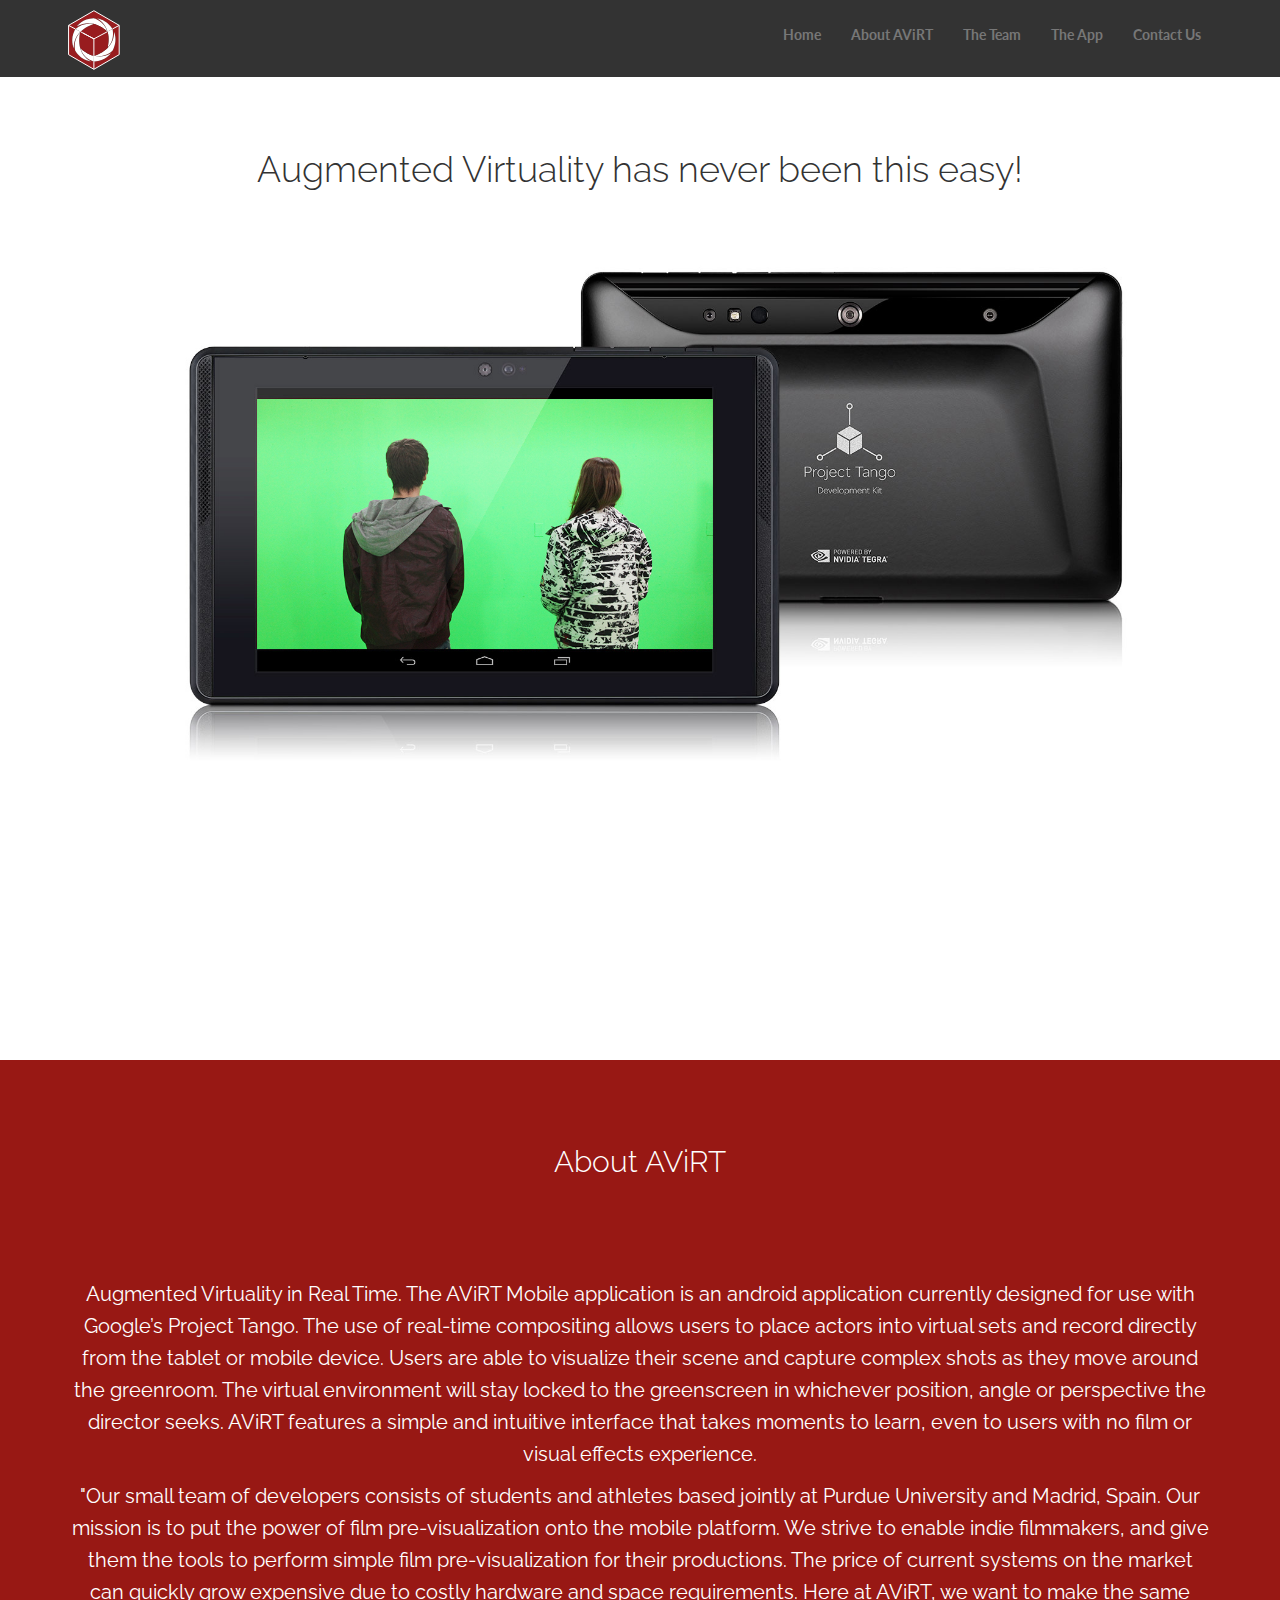
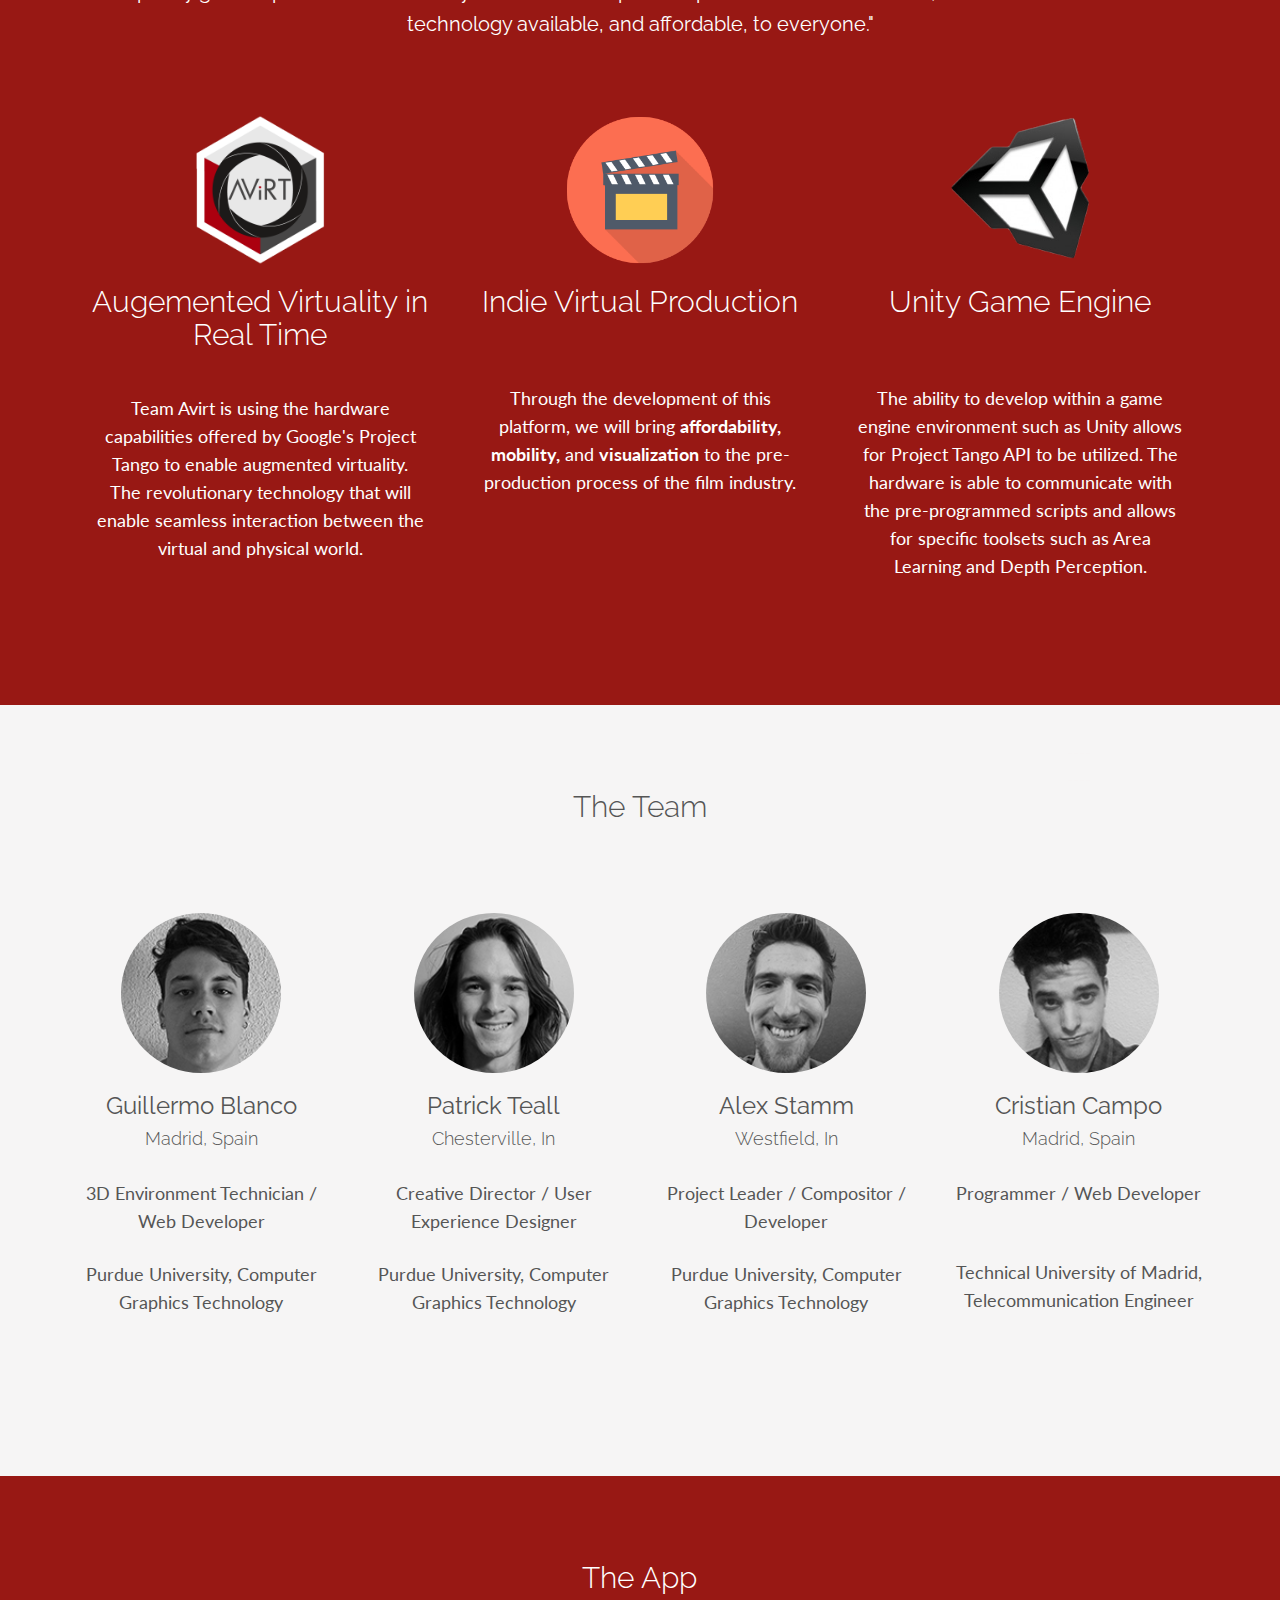
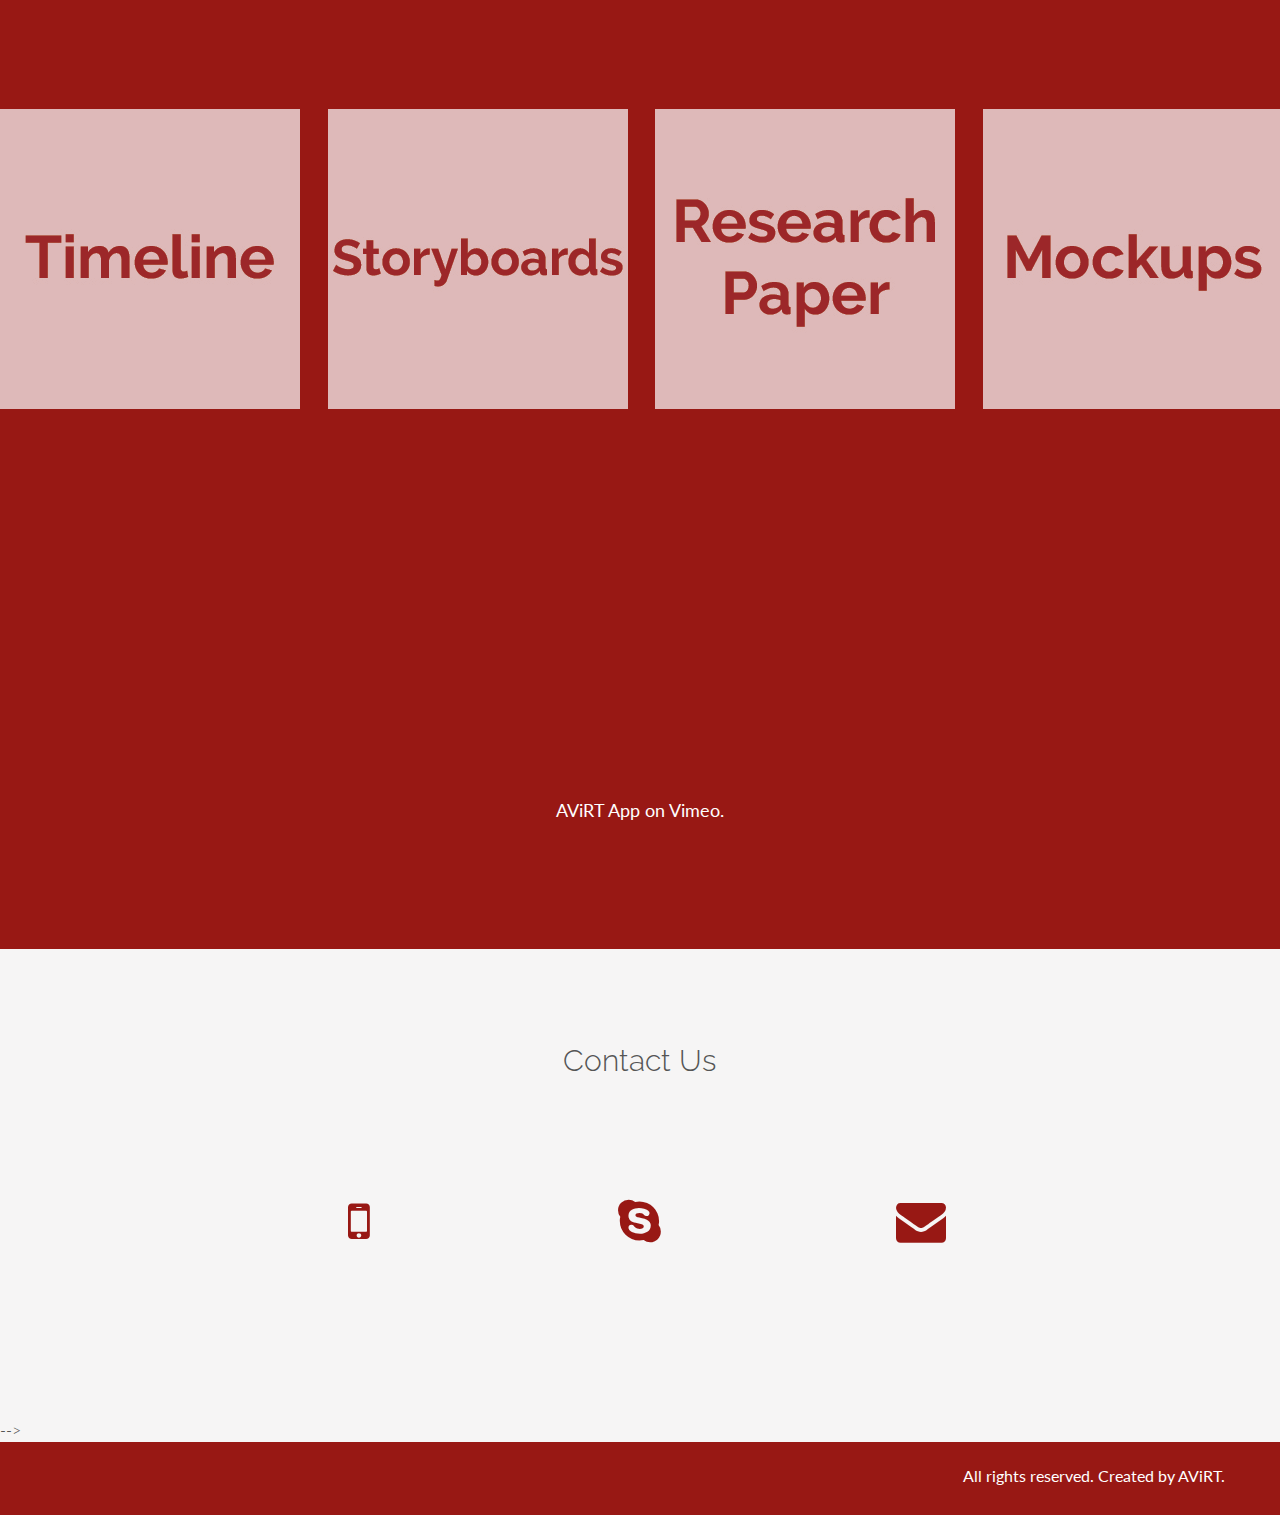
==== Final/index.html @ 9271ec93 "Cambios" ====
<!DOCTYPE html>
<html lang="en">
  <head>
    <meta charset="utf-8">
    <meta http-equiv="X-UA-Compatible" content="IE=edge">
    <meta name="viewport" content="width=device-width, initial-scale=1.0">
    <meta name="description" content="">
    <meta name="author" content="">

    <title>AViRT</title>

    <!-- Icon -->
	<link rel="icon" href="assets/img/favicon_avirt.png">

    <!-- Bootstrap core CSS -->
    <link href="assets/css/bootstrap.css" rel="stylesheet">

    <!-- Custom styles for this template -->
    <link href="assets/css/main.css" rel="stylesheet">
    <link href="assets/css/font-awesome.min.css" rel="stylesheet">

    <script src="https://code.jquery.com/jquery-1.10.2.min.js"></script>
    <script src="assets/js/chart.js"></script>
    


    <!-- HTML5 shim and Respond.js IE8 support of HTML5 elements and media queries -->
    <!--[if lt IE 9]>
      <script src="https://oss.maxcdn.com/libs/html5shiv/3.7.0/html5shiv.js"></script>
      <script src="https://oss.maxcdn.com/libs/respond.js/1.3.0/respond.min.js"></script>
    <![endif]-->
  </head>

  <body>

    <!-- FIXED NAVBAR -->
    <div class="navbar navbar-default navbar-fixed-top">
      <div class="navbar-container">

        <div class="navbar-header">
          <button type="button" class="navbar-toggle" data-toggle="collapse" data-target=".navbar-collapse">

            <span class="icon-bar"></span>
            <span class="icon-bar"></span>
            <span class="icon-bar"></span>

          </button>
          <img src="assets/img/avirt.svg" >
        </div>

        <div class="navbar-collapse collapse">
          <ul class="nav navbar-nav navbar-right">
      	  	<li class="myNav"><a href="#">Home</a></li>
          	<li class="myNav"><a href="#about-nav">About AViRT</a></li>
          	<li class="myNav"><a href="#team-nav">The Team</a></li>
          	<li class="myNav"><a href="#app-nav">The App</a></li>
            <li class="myNav"><a href="#social-nav">Contact Us</a></li>
          </ul>
        </div><!--/.nav-collapse -->
      </div>
    </div>

	<!--<div class="mycontainer">	
		<img class="mycontainer-img" src="assets/img/virtual1.jpg" />
	</div> -->

	<!-- /FOTO -->
	<div id="foto">	
	<div class="col-lg-12" align="center">
		<h1>Augmented Virtuality has never been this easy!</h1>
	</div>
		  <img src="assets/img/virtual1.jpg" />
		  <img class="top" src="assets/img/normal1.jpg" />
	</div>

	<!-- About AViRT -->
	<span class="anchor" id="about-nav"></span>
	<div id="about">

		<div class="col-lg-12" align="center">
			<h2 class="about-title">About AViRT</h2>
		</div>

		<div class="container">
			<div class="row">
				<!--	
			   <div class="col-lg-4" align="center">
		          <img src="assets/img/avirt1.png" alt="AViRT" width="80%" >
		        </div> -->

			  <div class="col-lg-12" align="center">
		    		
		    		<h4>Augmented Virtuality in Real Time. The AViRT Mobile application is an android application currently designed for use with Google’s Project Tango. The use of real-time compositing allows users to place actors into virtual sets and record directly from the tablet or mobile device. Users are able to visualize their scene and capture complex shots as they move around the greenroom. The virtual environment will stay locked to the greenscreen in whichever position, angle or perspective the director seeks. AViRT features a simple and intuitive interface that takes moments to learn, even to users with no film or visual effects experience.</h4>
		    		<h4>"Our small team of developers consists of students and athletes based jointly at Purdue University and Madrid, Spain. Our mission is to put the power of film pre-visualization onto the mobile platform. We strive to enable indie filmmakers, and give them the tools to perform simple film pre-visualization for their productions. The price of current systems on the market can quickly grow expensive due to costly hardware and space requirements. Here at AViRT, we want to make the same technology available, and affordable, to everyone."</h4>
		      </div>

			</div>

		</div>
		<div class="container">

		<div class="row" id="about">
        <div class="col-lg-4" align="center">
          <img class="img-circle" src="assets/img/avirt1.png" alt="AViRT Logo" width="150" height="150">
          <h2 class="about-h2"align="center">Augemented Virtuality in Real Time</h2></br>
          <p class="about-p" align="center">Team Avirt is using the hardware capabilities offered by Google's Project Tango to enable augmented virtuality. The revolutionary technology that will enable seamless interaction between the virtual and physical world.</p>
        </div>
	      <div class="col-lg-4" align="center">
          <img class="img-circle" src="assets/img/indiefilm.png" alt="Indie Film Production" width="150" height="150">
          <h2 class="about-h2" align="center">Indie Virtual Production</h2> </br></br>
          <p class="about-p" align="center">Through the development of this platform, we will bring <strong>affordability, mobility,</strong> and <strong>visualization</strong> to the pre-production process of the film industry.</p>
        </div>
	     <div class="col-lg-4" align="center">
          <img class="img-square" src="assets/img/unity.png" alt="Unity" width="150" height="150">
          <h2 class="about-h2" align="center">Unity Game Engine</h2> </br></br>
          <p class="about-p" align="center">The ability to develop within a game engine environment such as Unity allows for Project Tango API to be utilized. The hardware is able to communicate with the pre-programmed scripts and allows for specific toolsets such as Area Learning and Depth Perception.</p>
        </div>
      </div>
	</div>
</div>

	
	<!-- TEAM -->
	<span class="anchor" id="team-nav"></span>
	<div id="team">

		<div class="col-lg-8 col-lg-offset-2" align="center">
			<h2>The Team</h2>
		</div>

		<div class="container">
			<div class="row">

				<a id="guillermoBtn">
				   <div class="col-lg-3" align="center">
				   	
			          <img class="img-circle" src="assets/img/guillermoWeb.jpg" alt="Guillermo Blanco" width="160" height="160">
			          <h3>Guillermo Blanco</h3>
			          <h4>Madrid, Spain</h4>
			          <p>3D Environment Technician / Web Developer</p>
			          <p>Purdue University, Computer Graphics Technology</p>
			          
			        </div>
			        </a>
			      
			        <a id="patrickBtn">
				  <div class="col-lg-3" align="center">
				  	
			          <img class="img-circle" src="assets/img/patrickWeb.jpg" alt="Patrick Teall" width="160" height="160">
			          <h3>Patrick Teall</h3>
			          <h4>Chesterville, In</h4>
			          <p class="myHover">Creative Director / User Experience Designer</p>
			          <p>Purdue University, Computer Graphics Technology</p>
			      
			      </div>
			      </a>

				<a id="alexBtn">
				  <div class="col-lg-3" align="center">
				  	
			          <img class="img-circle" src="assets/img/alexWeb.jpg" alt="Alex Stamm" width="160" height="160">
			          <h3>Alex Stamm</h3>
			          <h4>Westfield, In</h4>
			          <p>Project Leader / Compositor / Developer</p>
			          <p>Purdue University, Computer Graphics Technology</p>
			      
			      </div>
			      </a>
					<a id="cristianBtn">
			      <div class="col-lg-3" align="center">
			      	
			          <img class="img-circle" src="assets/img/cristianWeb.jpg" alt="Cristian Campo" width="160" height="160">
			          <h3>Cristian Campo</h3>
			          <h4>Madrid, Spain</h4>
			          <p>Programmer / Web Developer</p></br>
			          <p>Technical University of Madrid, Telecommunication Engineer</p>
			      
			      </div>
			      </a>

			</div>
		</div>
	</div>


	<!-- The App -->
	<span class="anchor" id="app-nav"></span>
	<div id="app">

		<div class="col-lg-8 col-lg-offset-2" align="center">
			<h2>The App</h2>
		</div>	
		<div class="row centered mt grid">
			<div class="mt"></div>
			<div class="col-lg-3">
				<a href="/Users/CristianCampo/Desktop/AViRT/Final/assets/files/timelineFinal.pdf" target="_blank"><img src="assets/img/01.jpg" alt="Paper"></a>
			</div>
			<div class="col-lg-3">
				<a href="/Users/CristianCampo/Desktop/AViRT/Final/assets/files/storyboard.pdf" target="_blank"><img src="assets/img/02.jpg" alt="Timeline"></a>
			</div>
			<div class="col-lg-3">
				<a href="/Users/CristianCampo/Desktop/AViRT/Final/assets/files/paper.pdf" target="_blank"><img src="assets/img/03.jpg" alt="Mockups"></a>
			</div>
			<div class="col-lg-3">
				<a href="/Users/CristianCampo/Desktop/AViRT/Final/assets/files/mockups.pdf" target="_blank"><img src="assets/img/04.jpg" alt="Storyboard"></a>
			</div>
		</div>
		<div class="row mt centered">
			<iframe id="video" src="https://player.vimeo.com/video/155261755" width="500" height="281" frameborder="0" webkitallowfullscreen mozallowfullscreen allowfullscreen></iframe>
			<p>AViRT App on Vimeo.</p>
		</div>
	</div>

	<!-- Social -->
	<span class="anchor" id="social-nav"></span>
	<div id="social">
		<div class="col-lg-8 col-lg-offset-2" align="center">
			<h2>Contact Us</h2>
		</div>
		<div class="row centered">
			<div class="col-lg-8 col-lg-offset-2">
				<div class="col-md-4">
					<a href="#"><i class="fa fa-mobile"></i></a>
				</div>
				<div class="col-md-4">
					<a href="#"><i class="fa fa-skype"></i></a>
				</div>
				<div class="col-md-4">
					<a href="#"><i class="fa fa-envelope"></i></a>
				</div>
			</div>
		</div>
	</div>  -->

<!-- Modal -->
<div id="guillermoModal" class="modal fade">
    <div class="modal-dialog">
        <div class="modal-content">
            <div class="modal-header">
                <button type="button" class="close" data-dismiss="modal" aria-hidden="true">×</button>
				<h3>About Guillermo</h3>
            </div>
            <div class="modal-body">
                <div class="col-lg-4" align="center">
					<img class="img-circle" src="assets/img/guillermoWeb.jpg" alt="Guillermo Blanco" width="180" height="180">
				</div>
				<div class="col-lg-8" align="center">
					<p>"Guillermo has been interested in design since he was young, and it was not until college when he began to focus in graphics coding and 3D design. His hobbies include swimming, creating digital art, and learning different kinds of graphics software. Guillermo was able to study in the US at Purdue University thanks to a swimming scholarship, where he was able to meet Alex and Patrick. Recommending Cristian for his work ethic, Guillermo maintains the international communication for the team, and keeps members motivated and inspired.
					Guillermo assumes the role of 3D virtual set designer and environment specialist as he is always one to focus on the aesthetic beauty of the world."</p>
				</div>
            </div>
            <div class="modal-footer" align="center">
				<a href="mailto:gblancobene@gmail.com"> <button type="button" class="btn btn-theme btn-md">Email Guillermo!</button> </a>
            </div>
        </div>
    </div>
</div>

<div id="patrickModal" class="modal fade">
    <div class="modal-dialog">
        <div class="modal-content">
            <div class="modal-header">
                <button type="button" class="close" data-dismiss="modal" aria-hidden="true">×</button>
				<h3>About Patrick</h3>
            </div>
            <div class="modal-body">
                <div class="col-lg-4" align="center">
					<img class="img-circle" src="assets/img/patrickWeb.jpg" alt="Patrick Teall" width="180" height="180">
				</div>
				<div class="col-lg-8" align="center">
					<p>"Patrick’s background in web development lends itself to his passion for user interface design. He derives his experience from working in multiple web development positions at Purdue, recently becoming the first user experience designer at the Envision Center, Purdue’s virtual reality center. Patrick expresses interest in entrepreneurship and considers the user’s needs from every stage of the development process. His hobbies include longboarding, parkour, and adventure. Patrick is a free spirit and inspires the other team members to dream big.
					Patrick is the usability and user interface design specialist due to his background in interface design, creative experience with electronic art, and his close connection with human emotion."</p>
				</div>
            </div>
            <div class="modal-footer" align="center">
				<a href="mailto:pteall@purdue.edu"><button type="button" class="btn btn-theme btn-md">Email Patrick!</button></a>
            </div>
        </div>
    </div>
</div>

<div id="alexModal" class="modal fade">
    <div class="modal-dialog">
        <div class="modal-content">
            <div class="modal-header">
                <button type="button" class="close" data-dismiss="modal" aria-hidden="true">×</button>
				<h3>About Alex</h3>
            </div>
            <div class="modal-body">
                <div class="col-lg-4" align="center">
					<img class="img-circle" src="assets/img/alexWeb.jpg" alt="Alex Stamm" width="180" height="180">
				</div>
				<div class="col-lg-8" align="center">
					<p>"Alex has a passion for making big ideas come to life. Growing up surrounded by technology, one of his earliest memories was building a computer alongside his father at age 3. As he grew older, Alex developed a liking towards video and film production, always trying to find the technological insight inside a creative artistic medium. He lives and breathes ideation, and finds success in seeing through the execution of large ideas with large teams. Alex currently works as the video production specialist at Purdue University’s virtual reality center on campus, The Envision Center. 
					Alex assumes the role of project manager, tool developer, and compositing specialist on this team of equally motivated, and determined developers. "</p>
				</div>
            </div>
            <div class="modal-footer" align="center">
				<a href="mailto:stephen.alex.stamm@gmail.com"><button type="button" class="btn btn-theme btn-md">Email Alex!</button></a>
            </div>
        </div>
    </div>
</div>

<div id="cristianModal" class="modal fade">
    <div class="modal-dialog">
        <div class="modal-content">
            <div class="modal-header">
                <button type="button" class="close" data-dismiss="modal" aria-hidden="true">×</button>
				<h3>About Cristian</h3>
            </div>
            <div class="modal-body">
                <div class="col-lg-4" align="center">
					<img class="img-circle" src="assets/img/cristianWeb.jpg" alt="Cristian Campo" width="180" height="180">
				</div>
				<div class="col-lg-8" align="center">
					<p>"Cristian has been a computer lover since he was 15, when he began to write his first lines of code. He has learned a variety of languages such as C and Java, which enabled him to make his own mobile apps during college. His other hobbies include video games and swimming, where he shares the swim team with Guillermo. Always eager to learn, he works with Guillermo developing apps and webpages to hone his back-end development skills. Cristian is analytical and brings large technical knowledge to the team.
					Cristian is the mobile optimization and Android development specialist and has contributed to creation of this web page with his knowledgement and creativity."</p>
				</div>
            </div>
            <div class="modal-footer" align="center">
				<a href="mailto:cristiancampovos@gmail.com"><button type="button" class="btn btn-theme btn-md">Email Cristian!</button></a>
            </div>
        </div>
    </div>
</div>
	<!--
	<section id="contact"></section>
	<div id="social">
		<div class="container">
			<div class="row centered">
				<div class="col-lg-8 col-lg-offset-2">
					<div class="col-md-4">
						<a href="#"><i class="fa fa-facebook"></i></a>
					</div>
					<div class="col-md-4">
						<a href="#"><i class="fa fa-twitter"></i></a>
					</div>
					<div class="col-md-4">
						<a href="#"><i class="fa fa-envelope"></i></a>
					</div>
				</div>
			</div>
		</div><!-- /container
	</div>  -->

<!-- FIN TEAM Prueba -->
	<div id="f">
		<div class="container">
			<div class="row">
				<p>All rights reserved. Created by AViRT.</p>
			</div>
		</div>
	</div>

    <!-- Bootstrap core JavaScript
    ================================================== -->
    <!-- Placed at the end of the document so the pages load faster -->
    <script src="assets/js/bootstrap.js"></script>
    <script>
		$(document).ready(function(){
		    $("#guillermoBtn").click(function(){
		        $("#guillermoModal").modal("toggle");
		    });
		    $("#patrickBtn").click(function(){
		        $("#patrickModal").modal("toggle");
		    });
		    $("#alexBtn").click(function(){
		        $("#alexModal").modal("toggle");
		    });
		    $("#cristianBtn").click(function(){
		        $("#cristianModal").modal("toggle");
		    });
		});
	</script>
  </body>
</html>
---- Final/assets/css/main.css ----
/*
 * Author: Carlos Alvarez
 * URL: http://alvarez.is
 *
 * Project Name: Bolt - Free Bootstrap 3 Theme
 * Version: 1.0
 * URL: http://blacktie.co
 */
 
/* FONTS */
@import url(http://fonts.googleapis.com/css?family=Lato:300,400,700,900);
@import url(http://fonts.googleapis.com/css?family=Raleway:400,300,700,900);

/* OVERALL ASPECT */

html{
	 width:100%;
	 height:100%;
}
body {
  	background-color: #f6f5f5;
    font-family: "Lato";
    font-weight: 300;
    font-size: 16px;
    color: #555;
    width:100%;
    height:100%;

    -webkit-font-smoothing: antialiased;
    -webkit-overflow-scrolling: touch;
    
    margin-top: 70px;
}

/* Titles */
h1, h2, h3, h4, h5, h6 {
    font-family: "Raleway";
    font-weight: 300;
    color: #333;
}


/* Paragraph & Typographic */
p {
    line-height: 28px;
    margin-bottom: 25px;
}


.centered {
    text-align: center;
}

.mt {
	margin-top: 40px;
}

/* Links */
a {
    color: #f6f5f5;
    word-wrap: break-word;

    -webkit-transition: color 0.1s ease-in, background 0.1s ease-in;
    -moz-transition: color 0.1s ease-in, background 0.1s ease-in;
    -ms-transition: color 0.1s ease-in, background 0.1s ease-in;
    -o-transition: color 0.1s ease-in, background 0.1s ease-in;
    transition: color 0.1s ease-in, background 0.1s ease-in;
}

a:hover,
a:focus {
    color: #ffffff;
    text-decoration: none;
    outline: 0;
}

a:before,
a:after {
    -webkit-transition: color 0.1s ease-in, background 0.1s ease-in;
    -moz-transition: color 0.1s ease-in, background 0.1s ease-in;
    -ms-transition: color 0.1s ease-in, background 0.1s ease-in;
    -o-transition: color 0.1s ease-in, background 0.1s ease-in;
    transition: color 0.1s ease-in, background 0.1s ease-in;
}

/* Bootstrap Modifications */
 hr {
    display: block;
    height: 1px;
    border: 0;
    border-top: 1px solid #ccc;
    margin: 1em 0;
    padding: 0;
}


.navbar {
	font-weight: 700;
	font-size: 14px;
	padding-top: 10px;
	padding-bottom: 7px;
	background-color: #333333;
	margin-bottom:0;
}

.navbar ul{
	color: white;
}

.navbar-default .navbar-nav > .active > a, .navbar-default .navbar-nav > .active > a:hover, .navbar-default .navbar-nav > .active > a:focus {
	color: #ffffff;
	background-color: #981914;
}

.navbar-default .navbar-nav > .myNav > a:hover {
	color:white;
	border-radius: 5px;
	background: rgba(252,8,0,0.6);
	-webkit-transition: background 0.2s ease-in;
    -moz-transition: background 0.2s ease-in;
    transition: background 0.2s ease-in;
}

.navbar-brand {
	font-size: 60px;
	padding-top: 0px;
	padding-bottom: 0px;
}

.btn-theme {
	color: #ffffff;
	background-color: #981814;
	border-color: transparent;
}

.btn {
	padding: 10px 30px;
	margin-bottom: 0;
	font-size: 18px;
	border: 5px solid transparent;
	border-radius: 5px;
}

.lead {
	letter-spacing: 1px;
}

.mycontainer{
	background-color: #000000;
	margin: 0;
	padding: 15px;
	width:100%;
}

.mycontainer-img{
	margin: 15px;
	max-width:100%;
	max-height:100%;
}

#foto h1{
	margin-bottom: 75px;
	margin-top: 50px;
}

#foto {
  background-color: #ffffff;
  margin: 0;
  padding: 15px;
  width:100%;
  min-height:110%;
  position:static;
  left:0;
  right:0;

  /*height: 800px;
  line-height: 293px;
  top: ;
  height:1189px; 
  width:2100px;*/
}

#foto img {
  /*max-width: 1400px;
  max-height: 585px;
  left:20px;*/
  position:absolute;
 /* vertical-align: middle;*/
  margin: 0;
  max-width:100%;
  -webkit-transition: opacity 1s ease-in-out;
  -moz-transition: opacity 1s ease-in-out;
  -o-transition: opacity 1s ease-in-out;
  transition: opacity 1s ease-in-out;
}

#foto img.top:hover {
  /*vertical-align: middle;*/
  margin: 0;
  max-width:100%;
  max-height:100%;
  opacity:0;
}

/* About AViRT */
#about {
	background-color: #981814;
	padding-top: 50px;
	padding-bottom: 50px;
	margin: 0;
	width:100%;
	position:relative;
}

#about .about-h2 {
	font-family: "Raleway";
    font-weight: 300;
    color: white;
    margin-bottom: 20px;
}

#about .about-p {
	color: white;
	font-weight: 400;
	font-size: 18px;
	margin-right: 10px;
	margin-left:10px;
}

#about .about-title {
	
	font-family: "Raleway";
    font-weight: 300;
    color: white;
    margin-bottom: 75px;
}
#about p{
	color: white;
	font-family: "Lato";
	font-weight: 400;
	font-size: 18px;
}

#about h4{
	color: white;
	font-weight: 400;
	font-size: 20px;
	line-height: 160%;

}

/* The Team */
#team {
	background-color: #f6f5f5;
	padding-top: 50px;
	padding-bottom: 125px;
	margin-bottom: 10px;
}

#team h2 {
	
	font-family: "Raleway";
    font-weight: 300;
    color: #555;
    margin-bottom: 75px
    ;
}

#team h3 {
	font-family: "Raleway";
    font-weight: 400;
    color: #555;
}

#team h4 {
	color: #555;
	font-weight: 300;
	margin-bottom: 30px;
}

#team p {
	color: #555;
	font-weight: 400;
	font-size: 18px;
}

#team a {
	padding-right: 3px;
	padding-left: 3px;
	padding-top: 3px;
	padding-bottom: 3px;
	background-color: #333333;
	border-radius: 5px;
	color: white;
	font-weight: 300;
	font-size: 18px;
}

#team .col-lg-3:hover{
  position: relative;
  min-height: 1px;
  padding-right: 15px;
  padding-top:15px;
  padding-left: 15px;
  border-radius: 5px;
  background: rgba(252,8,0,0.7);
	-webkit-transition: background 0.4s ease-in;
    -moz-transition: background 0.4s ease-in;
    transition: background 0.4s ease-in;
}

#team a{
	background-color: #f6f5f5;
}

/* App */
#app {
	background-color: #981814;
	padding-top: 50px;
	padding-bottom: 100px;
	margin-bottom: 10px;
}


#app h2 {
	
	font-family: "Raleway";
    font-weight: 300;
    color: white;
    margin-bottom: 100px;

}

#app p {
	color: white;
	font-weight: 400;
	font-size: 18px;
}

/* Social Links */
#social {

	padding-top: 50px;
	padding-bottom: 100px;
	margin-bottom: 10px;
	height: 50%;
}

#social h2 {
	
	font-family: "Raleway";
    font-weight: 300;
    color: #555;
    margin-bottom: 75px
}
#social i {
	font-size: 50px;
	color: #981814;
}

#social .col-md-4:hover {
	background-color: #e8e8e7;
}

#social .col-md-4 {
	padding:30px;
}

/* Footer */
#f {
	padding-top: 20px;
	background-color: #981814;
}

#f p {
	color: white;
	text-align: right;
	font-weight: 400;
}

/* Image Opacity */
.grid img {
    opacity: .7;
}
.grid img:hover {
    opacity: 1;
}

img.icon-nav{
	padding: 20px;
}



.navbar-container{
	margin-left: 5%;
	margin-right: 5%;
}

.anchor{
  display: block;
  height: 40px; /*same height as header*/
  margin-top: -40px; /*same height as header*/
  visibility: hidden;
}

.modal-body p{
	font-family: "Raleway";
	text-align: justify;
	color: black;
}

#video{
	margin-top: 60px;
}
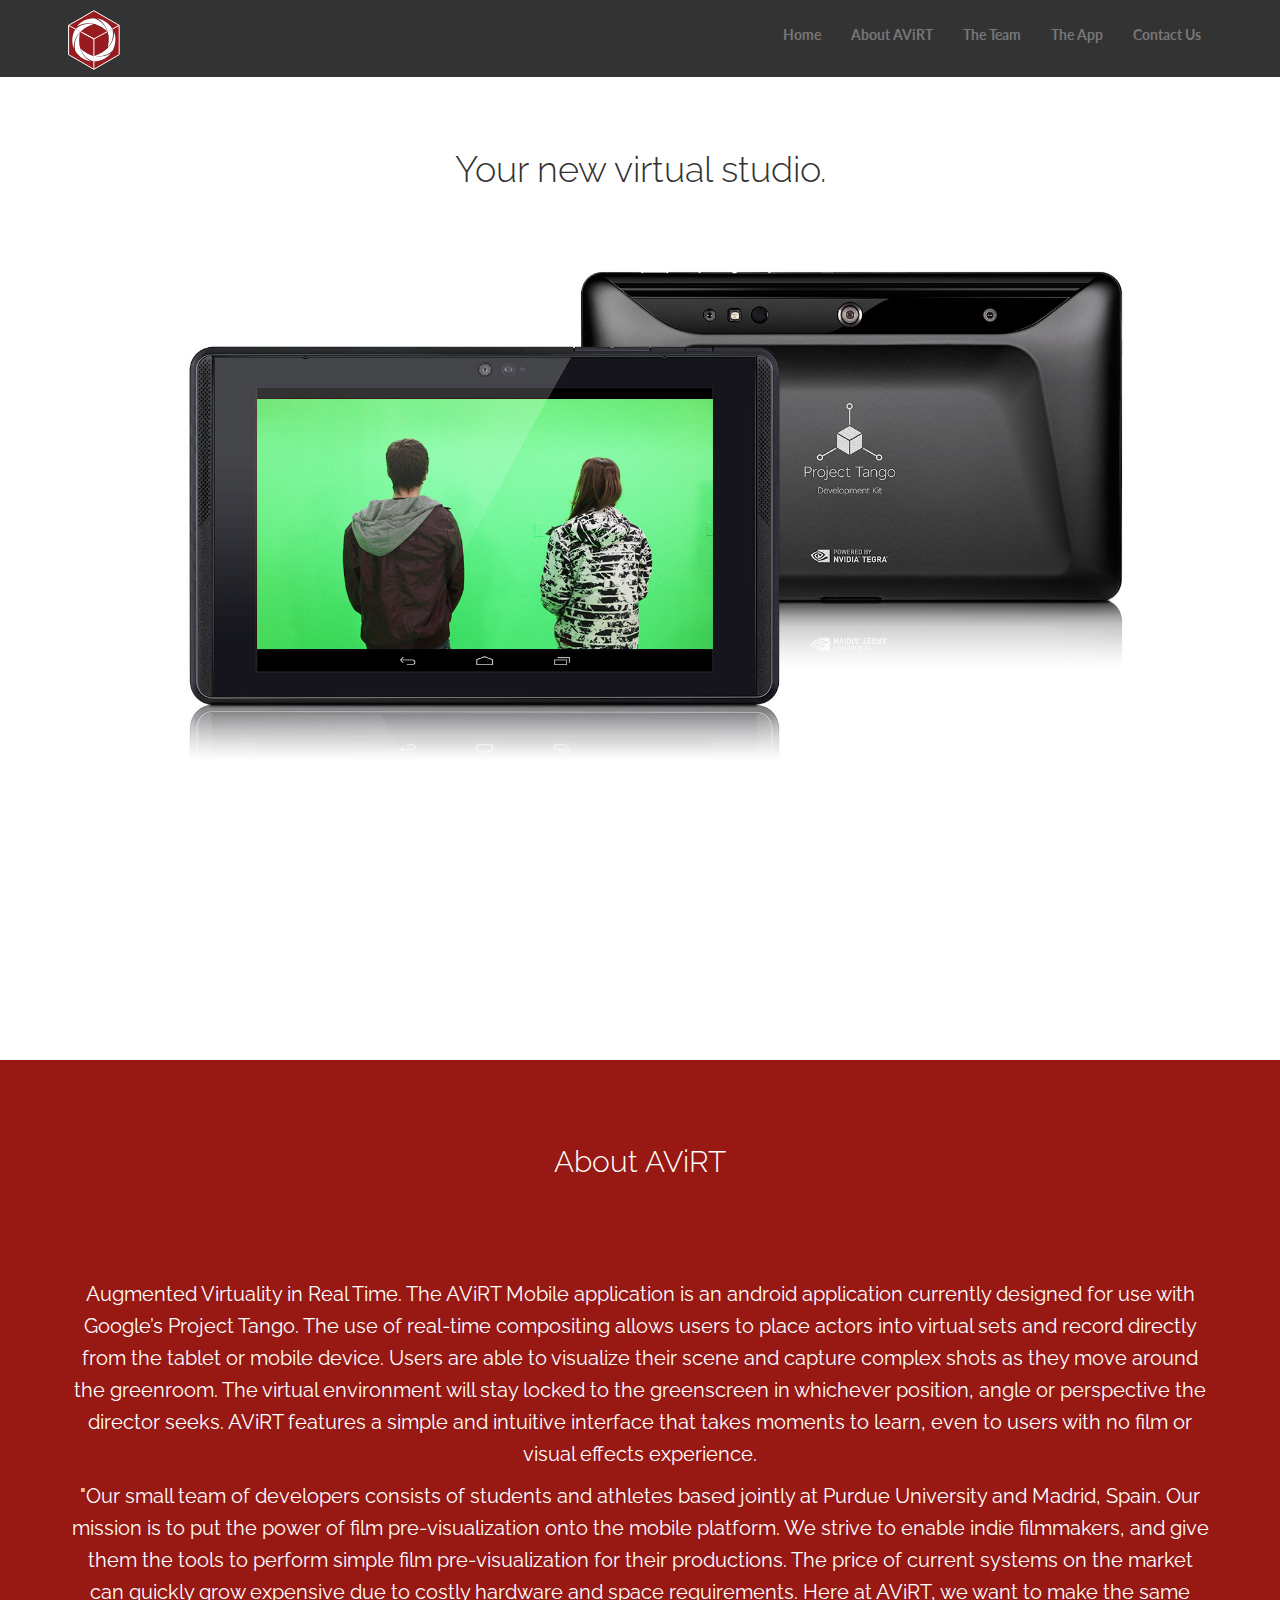
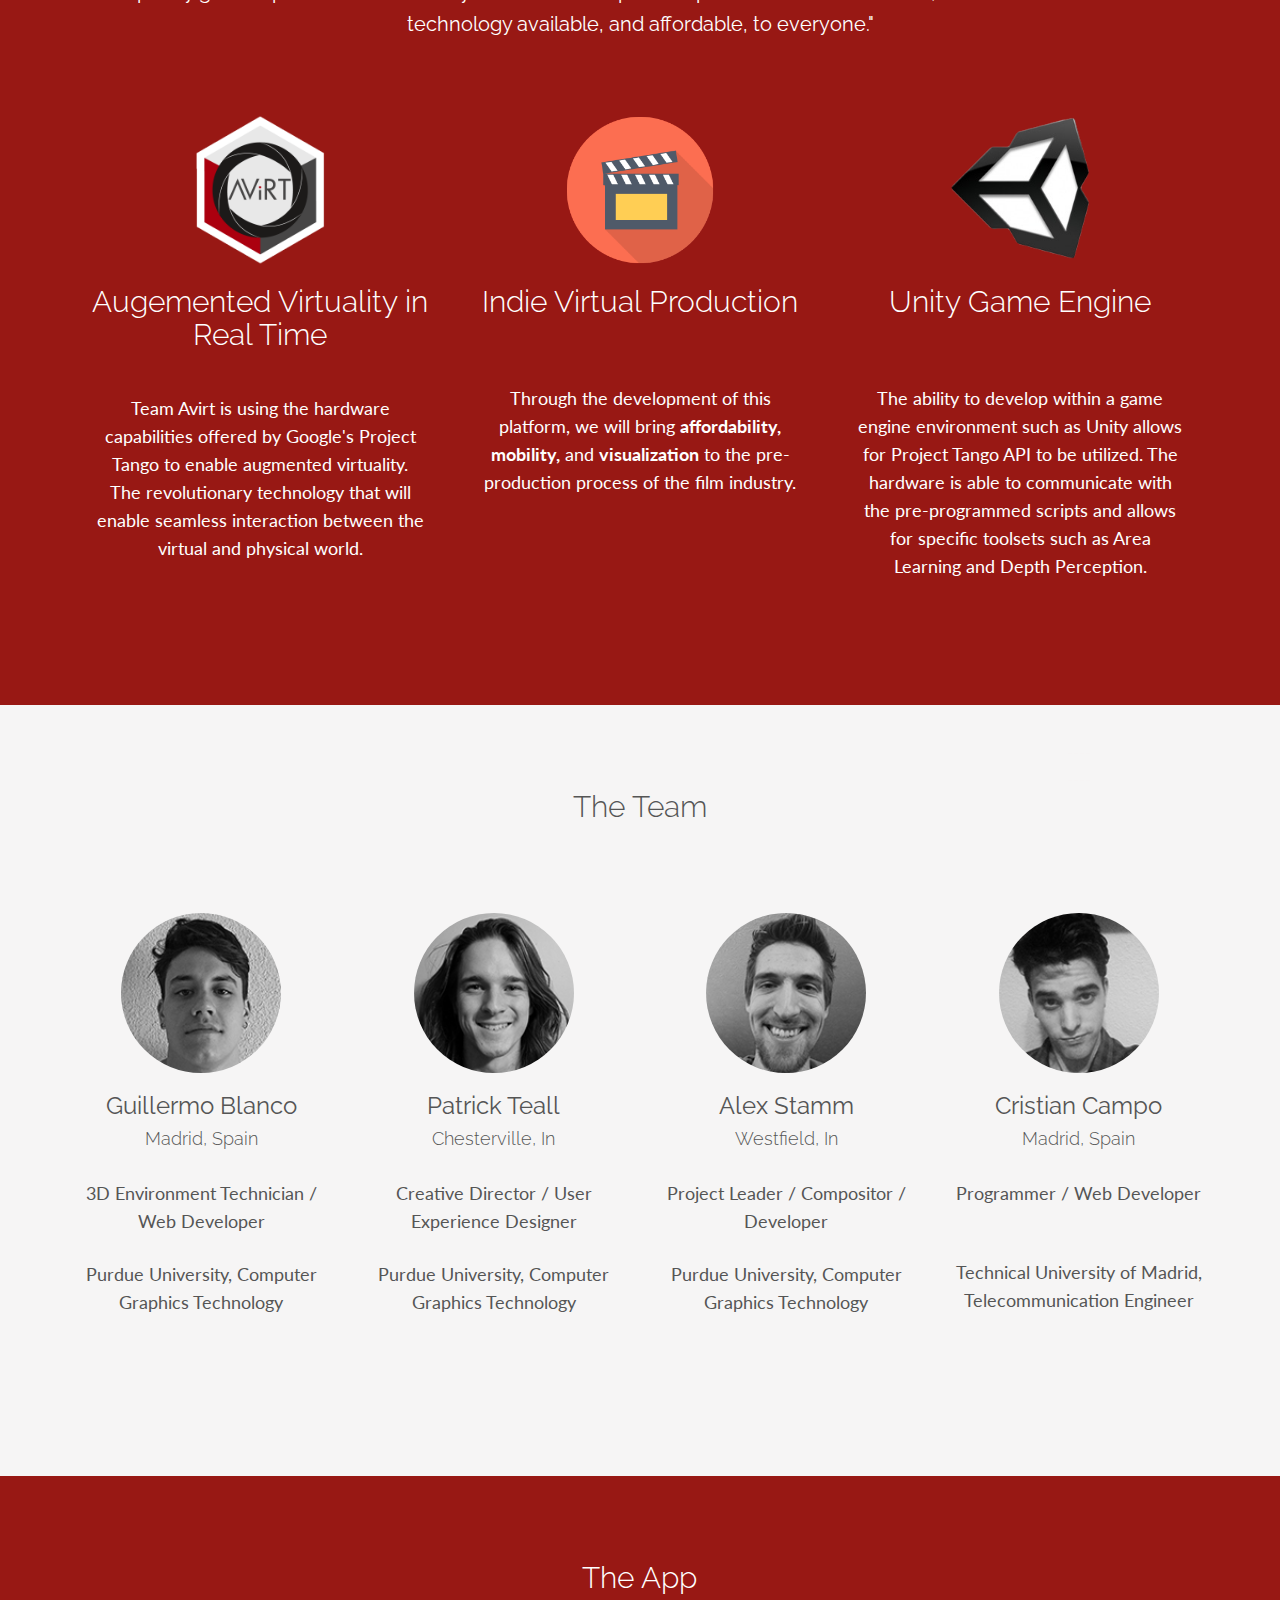
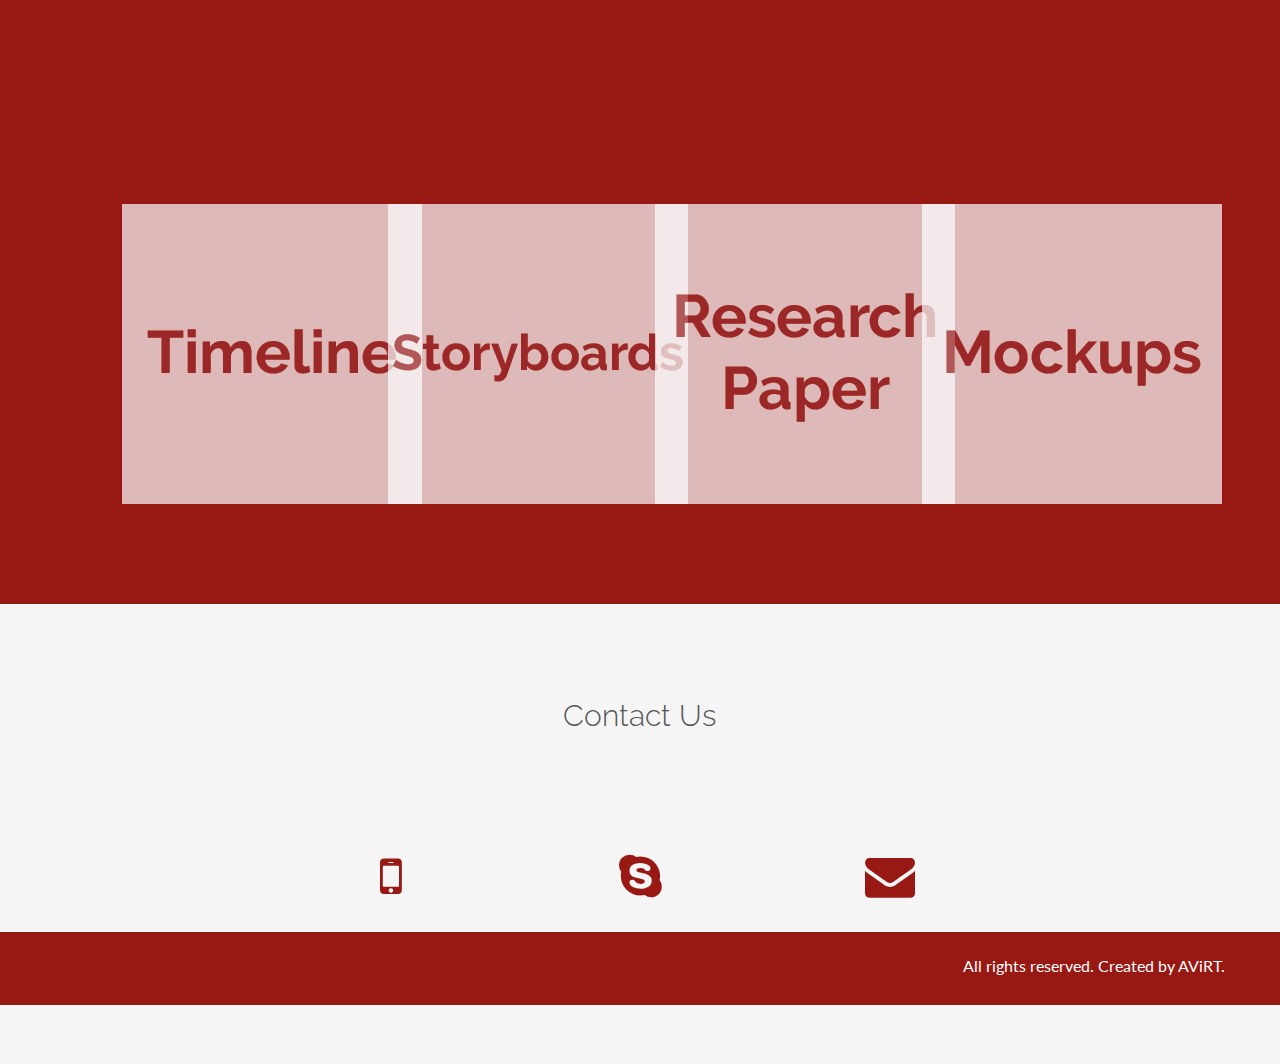
==== commit 26b63375: "cambios" ====
--- a/Final/index.html
+++ b/Final/index.html
@@ -67,7 +67,7 @@
 	<!-- /FOTO -->
 	<div id="foto">	
 	<div class="col-lg-12" align="center">
-		<h1>Augmented Virtuality has never been this easy!</h1>
+		<h1>Your new virtual studio.</h1>
 	</div>
 		  <img src="assets/img/virtual1.jpg" />
 		  <img class="top" src="assets/img/normal1.jpg" />
@@ -189,47 +189,52 @@
 
 		<div class="col-lg-8 col-lg-offset-2" align="center">
 			<h2>The App</h2>
-		</div>	
-		<div class="row centered mt grid">
-			<div class="mt"></div>
-			<div class="col-lg-3">
-				<a href="/Users/CristianCampo/Desktop/AViRT/Final/assets/files/timelineFinal.pdf" target="_blank"><img src="assets/img/01.jpg" alt="Paper"></a>
-			</div>
-			<div class="col-lg-3">
-				<a href="/Users/CristianCampo/Desktop/AViRT/Final/assets/files/storyboard.pdf" target="_blank"><img src="assets/img/02.jpg" alt="Timeline"></a>
-			</div>
-			<div class="col-lg-3">
-				<a href="/Users/CristianCampo/Desktop/AViRT/Final/assets/files/paper.pdf" target="_blank"><img src="assets/img/03.jpg" alt="Mockups"></a>
-			</div>
-			<div class="col-lg-3">
-				<a href="/Users/CristianCampo/Desktop/AViRT/Final/assets/files/mockups.pdf" target="_blank"><img src="assets/img/04.jpg" alt="Storyboard"></a>
+		</div>
+		<div class="col-lg-10 col-lg-offset-1" align="center">		
+			<div class="row centered mt grid">
+							<div class="mt"></div>
+							<div class="col-lg-3">
+								<a href="/Users/CristianCampo/Desktop/AViRT/Final/assets/files/paper.pdf" target="_blank"><img src="assets/img/01.jpg" alt="Paper"></a>
+							</div>
+							<div class="col-lg-3">
+								<a href="/Users/CristianCampo/Desktop/AViRT/Final/assets/files/timeline.pdf" target="_blank"><img src="assets/img/02.jpg" alt="Timeline"></a>
+							</div>
+							<div class="col-lg-3">
+								<a href="/Users/CristianCampo/Desktop/AViRT/Final/assets/files/paper.pdf" target="_blank"><img src="assets/img/03.jpg" alt="Mockups"></a>
+							</div>
+							<div class="col-lg-3">
+								<a href="/Users/CristianCampo/Desktop/AViRT/Final/assets/files/paper.pdf" target="_blank"><img src="assets/img/04.jpg" alt="Storyboard"></a>
+							</div>
 			</div>
 		</div>
 		<div class="row mt centered">
-			<iframe id="video" src="https://player.vimeo.com/video/155261755" width="500" height="281" frameborder="0" webkitallowfullscreen mozallowfullscreen allowfullscreen></iframe>
-			<p>AViRT App on Vimeo.</p>
+			<div class="col-lg-12">
+			<object width="40%" height="300" data="https://www.youtube.com/embed/MTL1IXTDH30"></object>
+			</div>
 		</div>
 	</div>
 
 	<!-- Social -->
-	<span class="anchor" id="social-nav"></span>
+	<section id="contact"></section>
 	<div id="social">
 		<div class="col-lg-8 col-lg-offset-2" align="center">
 			<h2>Contact Us</h2>
 		</div>
-		<div class="row centered">
-			<div class="col-lg-8 col-lg-offset-2">
-				<div class="col-md-4">
-					<a href="#"><i class="fa fa-mobile"></i></a>
-				</div>
-				<div class="col-md-4">
-					<a href="#"><i class="fa fa-skype"></i></a>
-				</div>
-				<div class="col-md-4">
-					<a href="#"><i class="fa fa-envelope"></i></a>
-				</div>
-			</div>
-		</div>
+		<div class="container">
+			<div class="row centered">
+				<div class="col-lg-8 col-lg-offset-2">
+					<div class="col-md-4">
+						<a href="#"><i class="fa fa-mobile"></i></a>
+					</div>
+					<div class="col-md-4">
+						<a href="#"><i class="fa fa-skype"></i></a>
+					</div>
+					<div class="col-md-4">
+						<a href="#"><i class="fa fa-envelope"></i></a>
+					</div>
+				</div>
+			</div>
+		</div><!-- /container
 	</div>  -->
 
 <!-- Modal -->
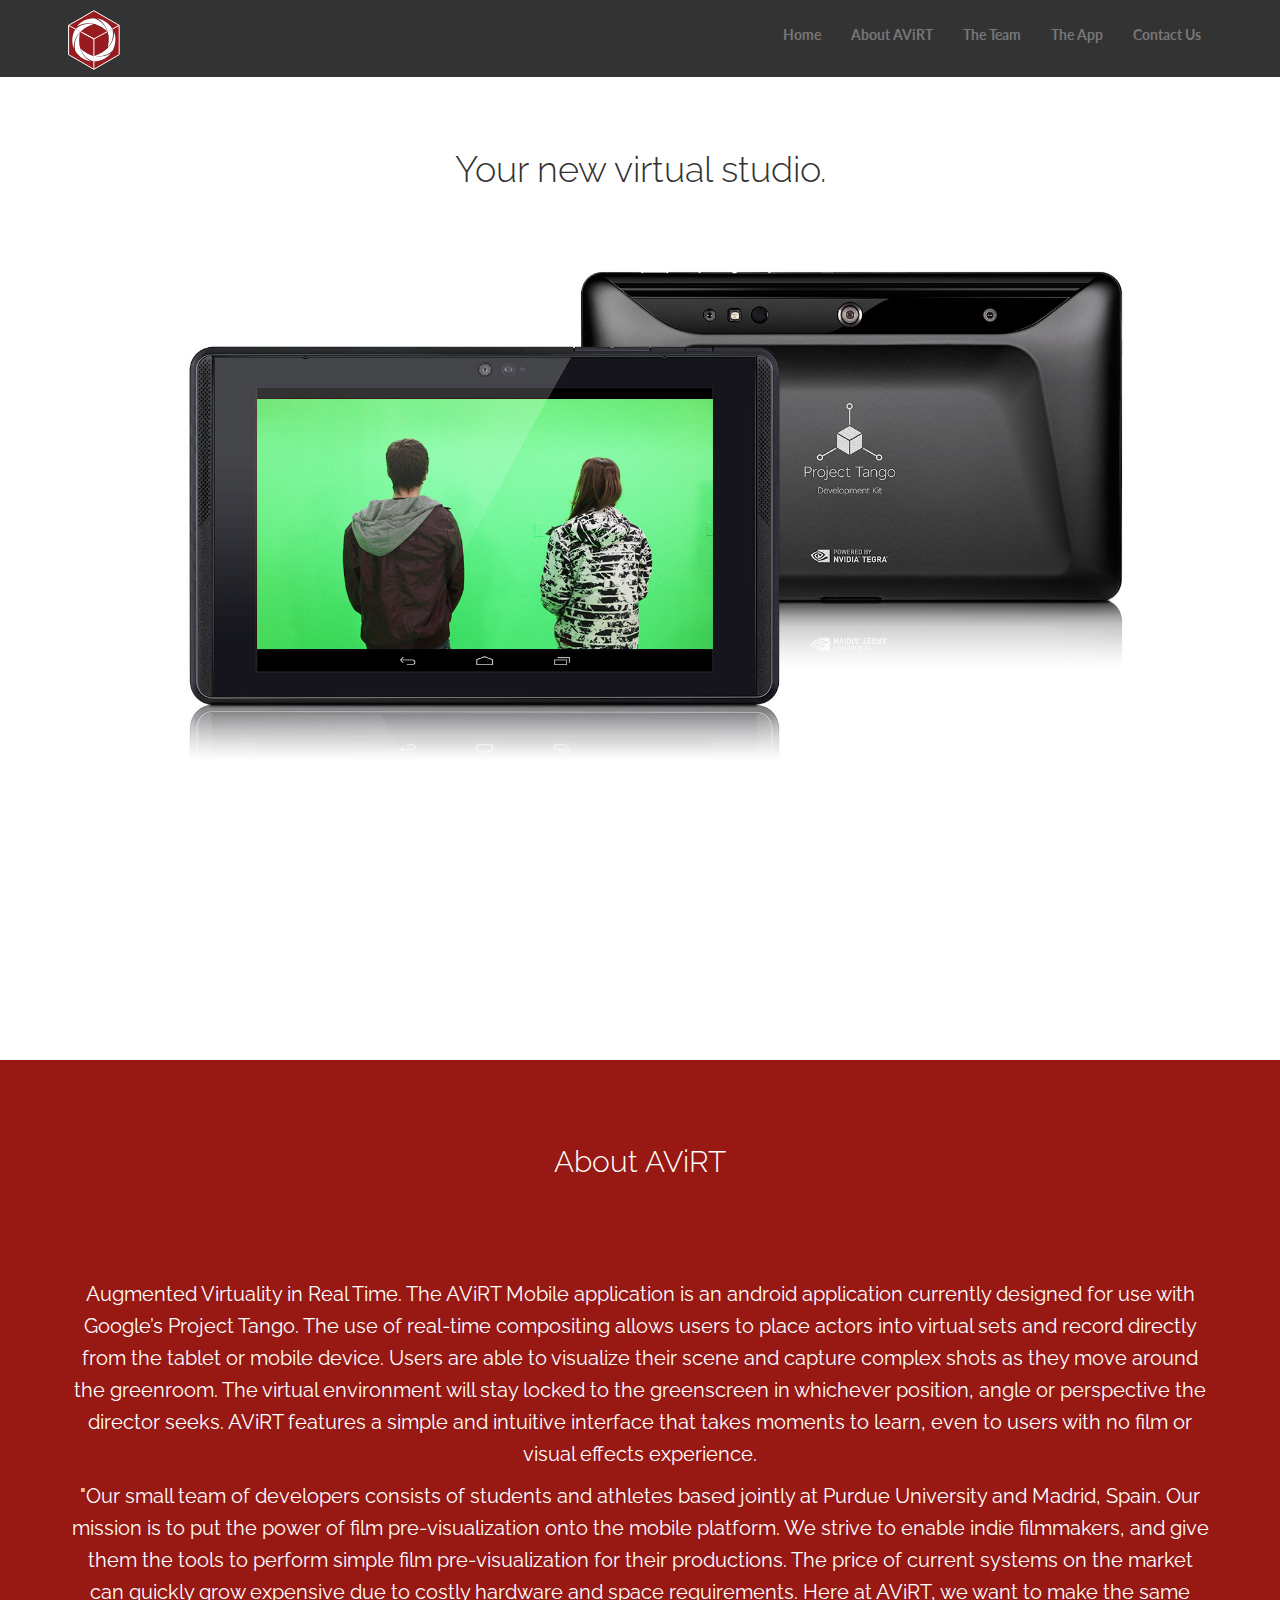
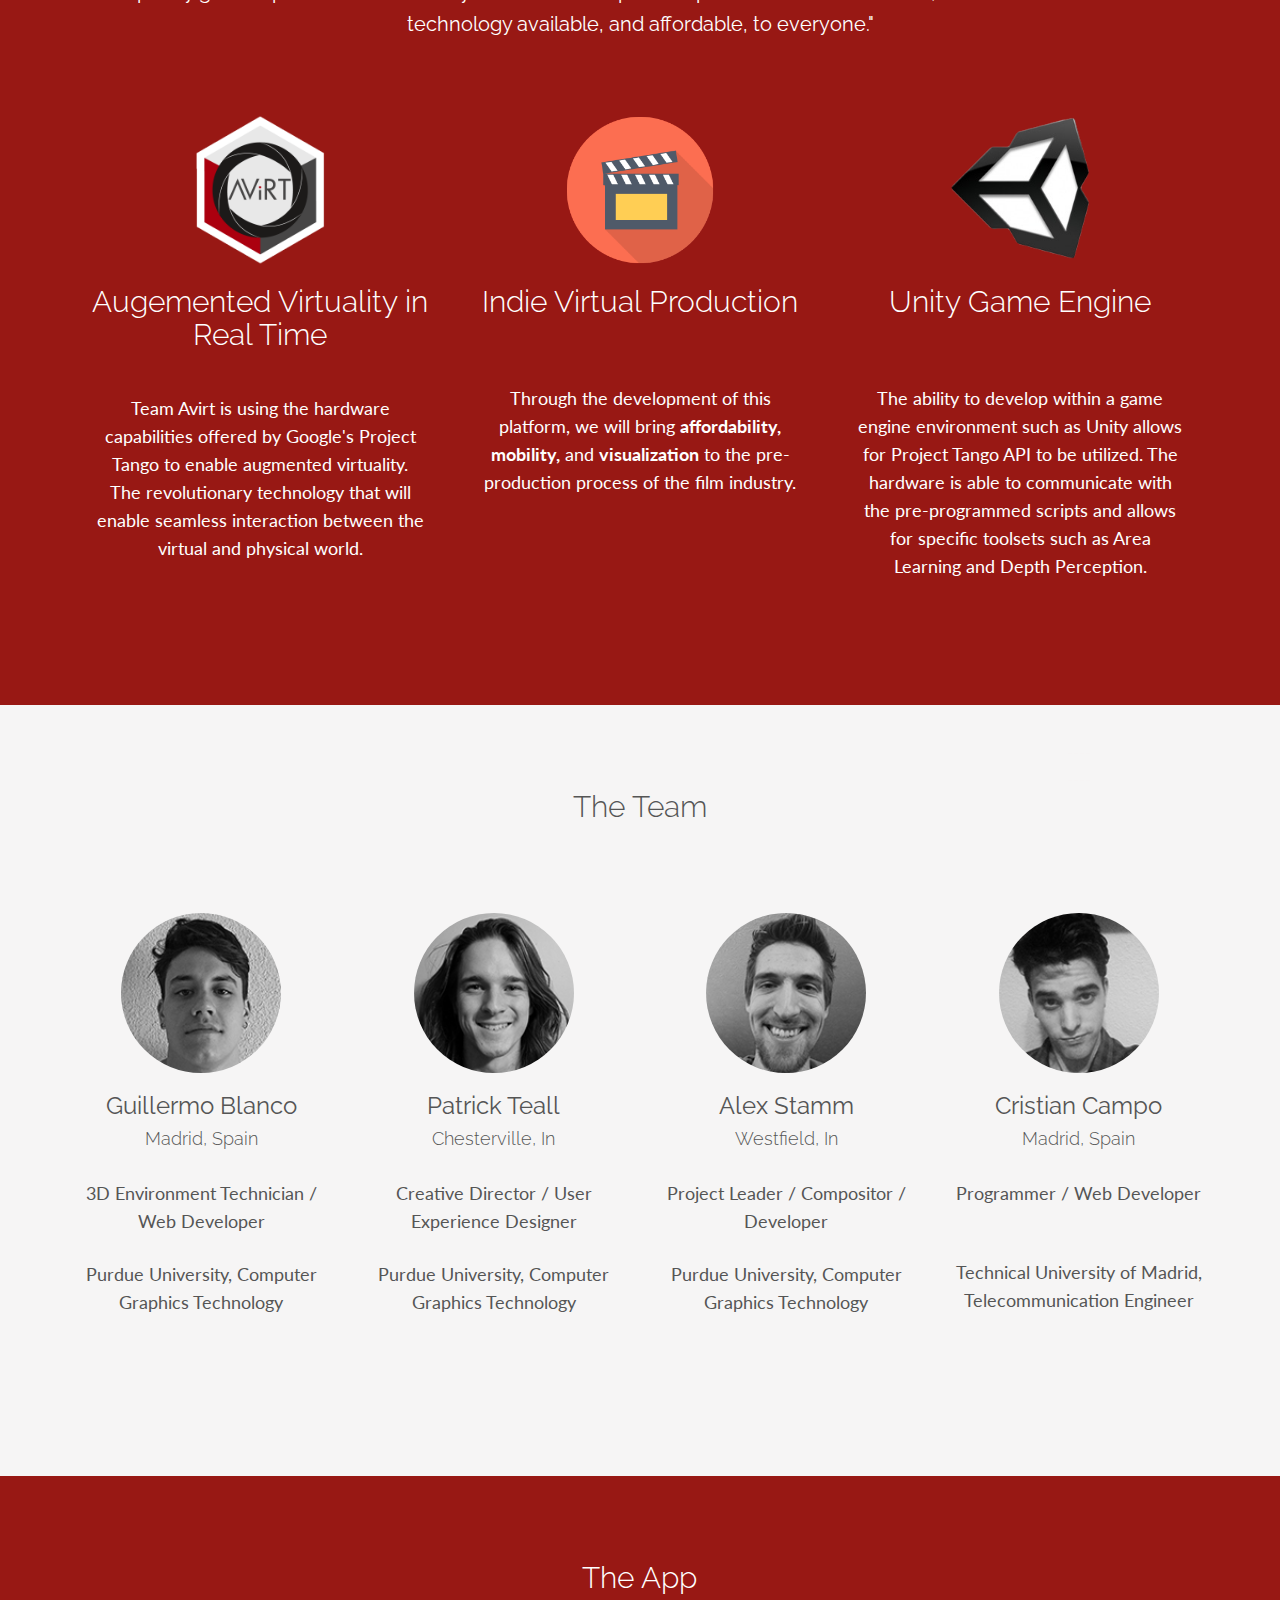
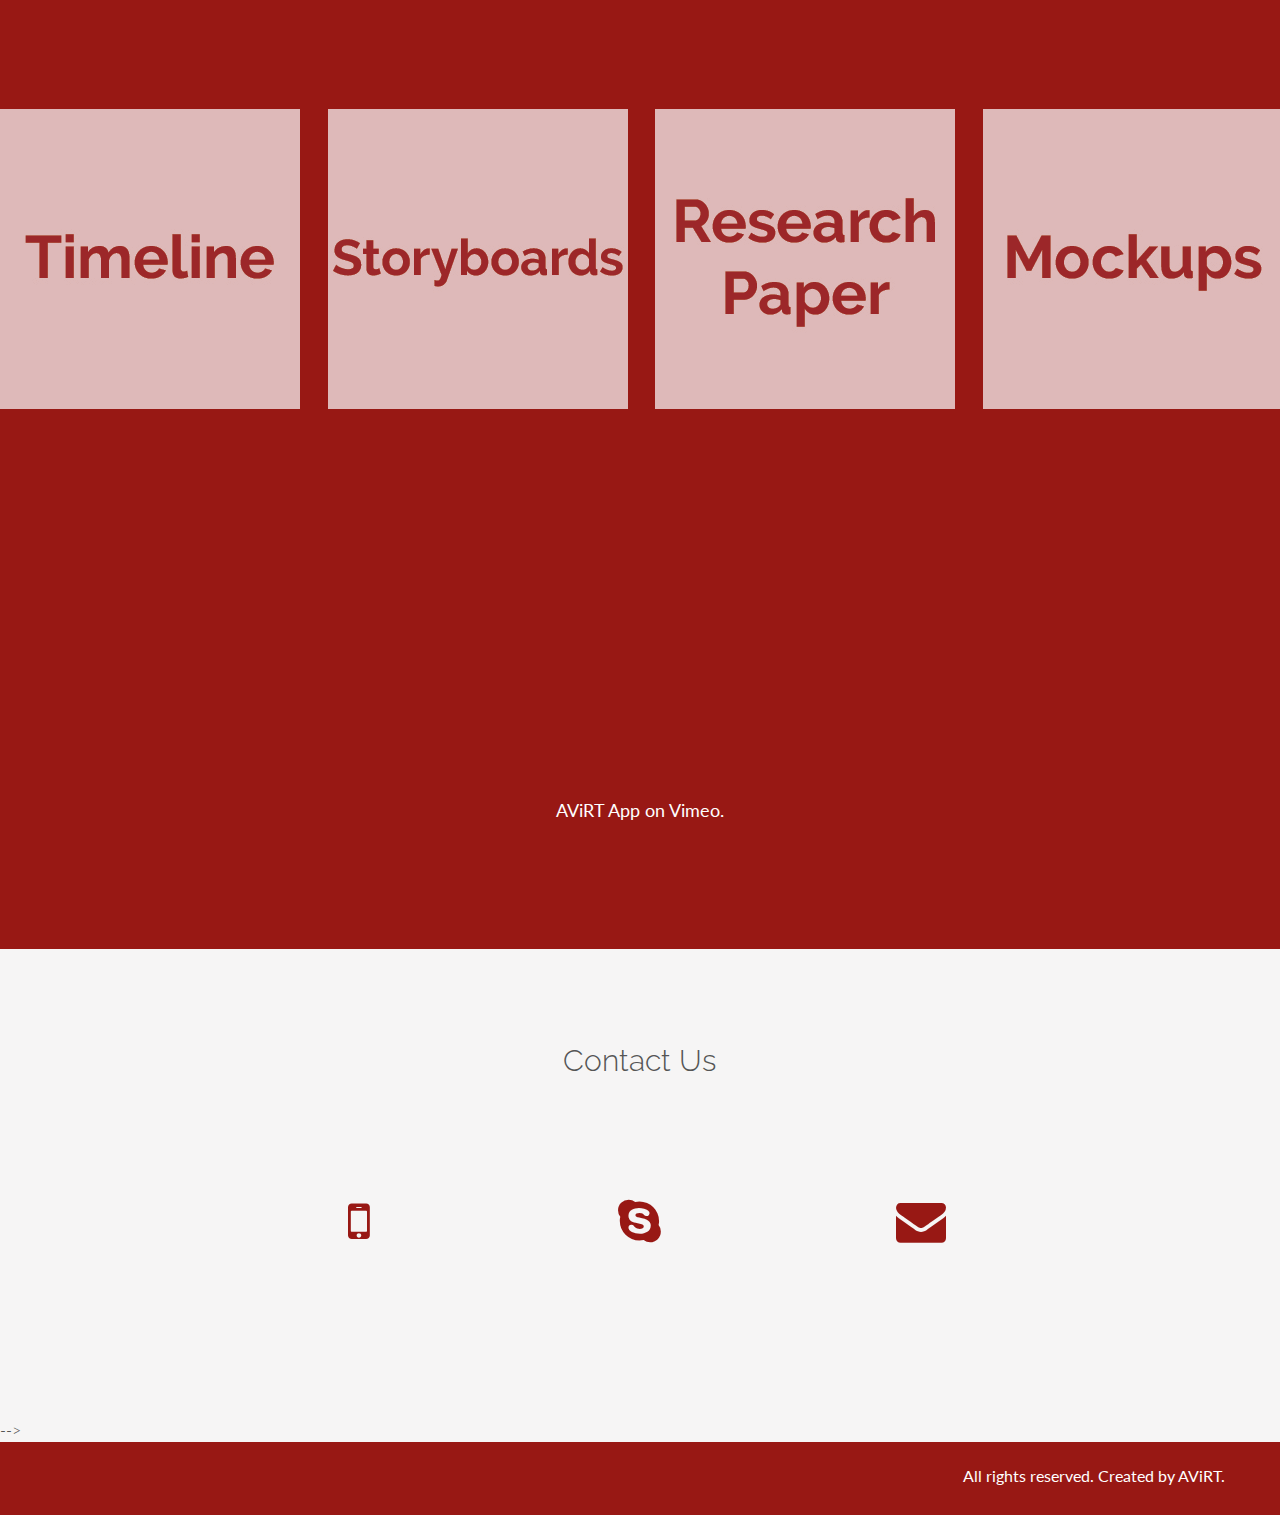
==== commit 438e1a67: "trol" ====
--- a/Final/index.html
+++ b/Final/index.html
@@ -189,52 +189,47 @@
 
 		<div class="col-lg-8 col-lg-offset-2" align="center">
 			<h2>The App</h2>
-		</div>
-		<div class="col-lg-10 col-lg-offset-1" align="center">		
-			<div class="row centered mt grid">
-							<div class="mt"></div>
-							<div class="col-lg-3">
-								<a href="/Users/CristianCampo/Desktop/AViRT/Final/assets/files/paper.pdf" target="_blank"><img src="assets/img/01.jpg" alt="Paper"></a>
-							</div>
-							<div class="col-lg-3">
-								<a href="/Users/CristianCampo/Desktop/AViRT/Final/assets/files/timeline.pdf" target="_blank"><img src="assets/img/02.jpg" alt="Timeline"></a>
-							</div>
-							<div class="col-lg-3">
-								<a href="/Users/CristianCampo/Desktop/AViRT/Final/assets/files/paper.pdf" target="_blank"><img src="assets/img/03.jpg" alt="Mockups"></a>
-							</div>
-							<div class="col-lg-3">
-								<a href="/Users/CristianCampo/Desktop/AViRT/Final/assets/files/paper.pdf" target="_blank"><img src="assets/img/04.jpg" alt="Storyboard"></a>
-							</div>
+		</div>	
+		<div class="row centered mt grid">
+			<div class="mt"></div>
+			<div class="col-lg-3">
+				<a href="/Users/CristianCampo/Desktop/AViRT/Final/assets/files/timelineFinal.pdf" target="_blank"><img src="assets/img/01.jpg" alt="Paper"></a>
+			</div>
+			<div class="col-lg-3">
+				<a href="/Users/CristianCampo/Desktop/AViRT/Final/assets/files/storyboard.pdf" target="_blank"><img src="assets/img/02.jpg" alt="Timeline"></a>
+			</div>
+			<div class="col-lg-3">
+				<a href="/Users/CristianCampo/Desktop/AViRT/Final/assets/files/paper.pdf" target="_blank"><img src="assets/img/03.jpg" alt="Mockups"></a>
+			</div>
+			<div class="col-lg-3">
+				<a href="/Users/CristianCampo/Desktop/AViRT/Final/assets/files/mockups.pdf" target="_blank"><img src="assets/img/04.jpg" alt="Storyboard"></a>
 			</div>
 		</div>
 		<div class="row mt centered">
-			<div class="col-lg-12">
-			<object width="40%" height="300" data="https://www.youtube.com/embed/MTL1IXTDH30"></object>
-			</div>
+			<iframe id="video" src="https://player.vimeo.com/video/155261755" width="500" height="281" frameborder="0" webkitallowfullscreen mozallowfullscreen allowfullscreen></iframe>
+			<p>AViRT App on Vimeo.</p>
 		</div>
 	</div>
 
 	<!-- Social -->
-	<section id="contact"></section>
+	<span class="anchor" id="social-nav"></span>
 	<div id="social">
 		<div class="col-lg-8 col-lg-offset-2" align="center">
 			<h2>Contact Us</h2>
 		</div>
-		<div class="container">
-			<div class="row centered">
-				<div class="col-lg-8 col-lg-offset-2">
-					<div class="col-md-4">
-						<a href="#"><i class="fa fa-mobile"></i></a>
-					</div>
-					<div class="col-md-4">
-						<a href="#"><i class="fa fa-skype"></i></a>
-					</div>
-					<div class="col-md-4">
-						<a href="#"><i class="fa fa-envelope"></i></a>
-					</div>
-				</div>
-			</div>
-		</div><!-- /container
+		<div class="row centered">
+			<div class="col-lg-8 col-lg-offset-2">
+				<div class="col-md-4">
+					<a href="#"><i class="fa fa-mobile"></i></a>
+				</div>
+				<div class="col-md-4">
+					<a href="#"><i class="fa fa-skype"></i></a>
+				</div>
+				<div class="col-md-4">
+					<a href="#"><i class="fa fa-envelope"></i></a>
+				</div>
+			</div>
+		</div>
 	</div>  -->
 
 <!-- Modal -->
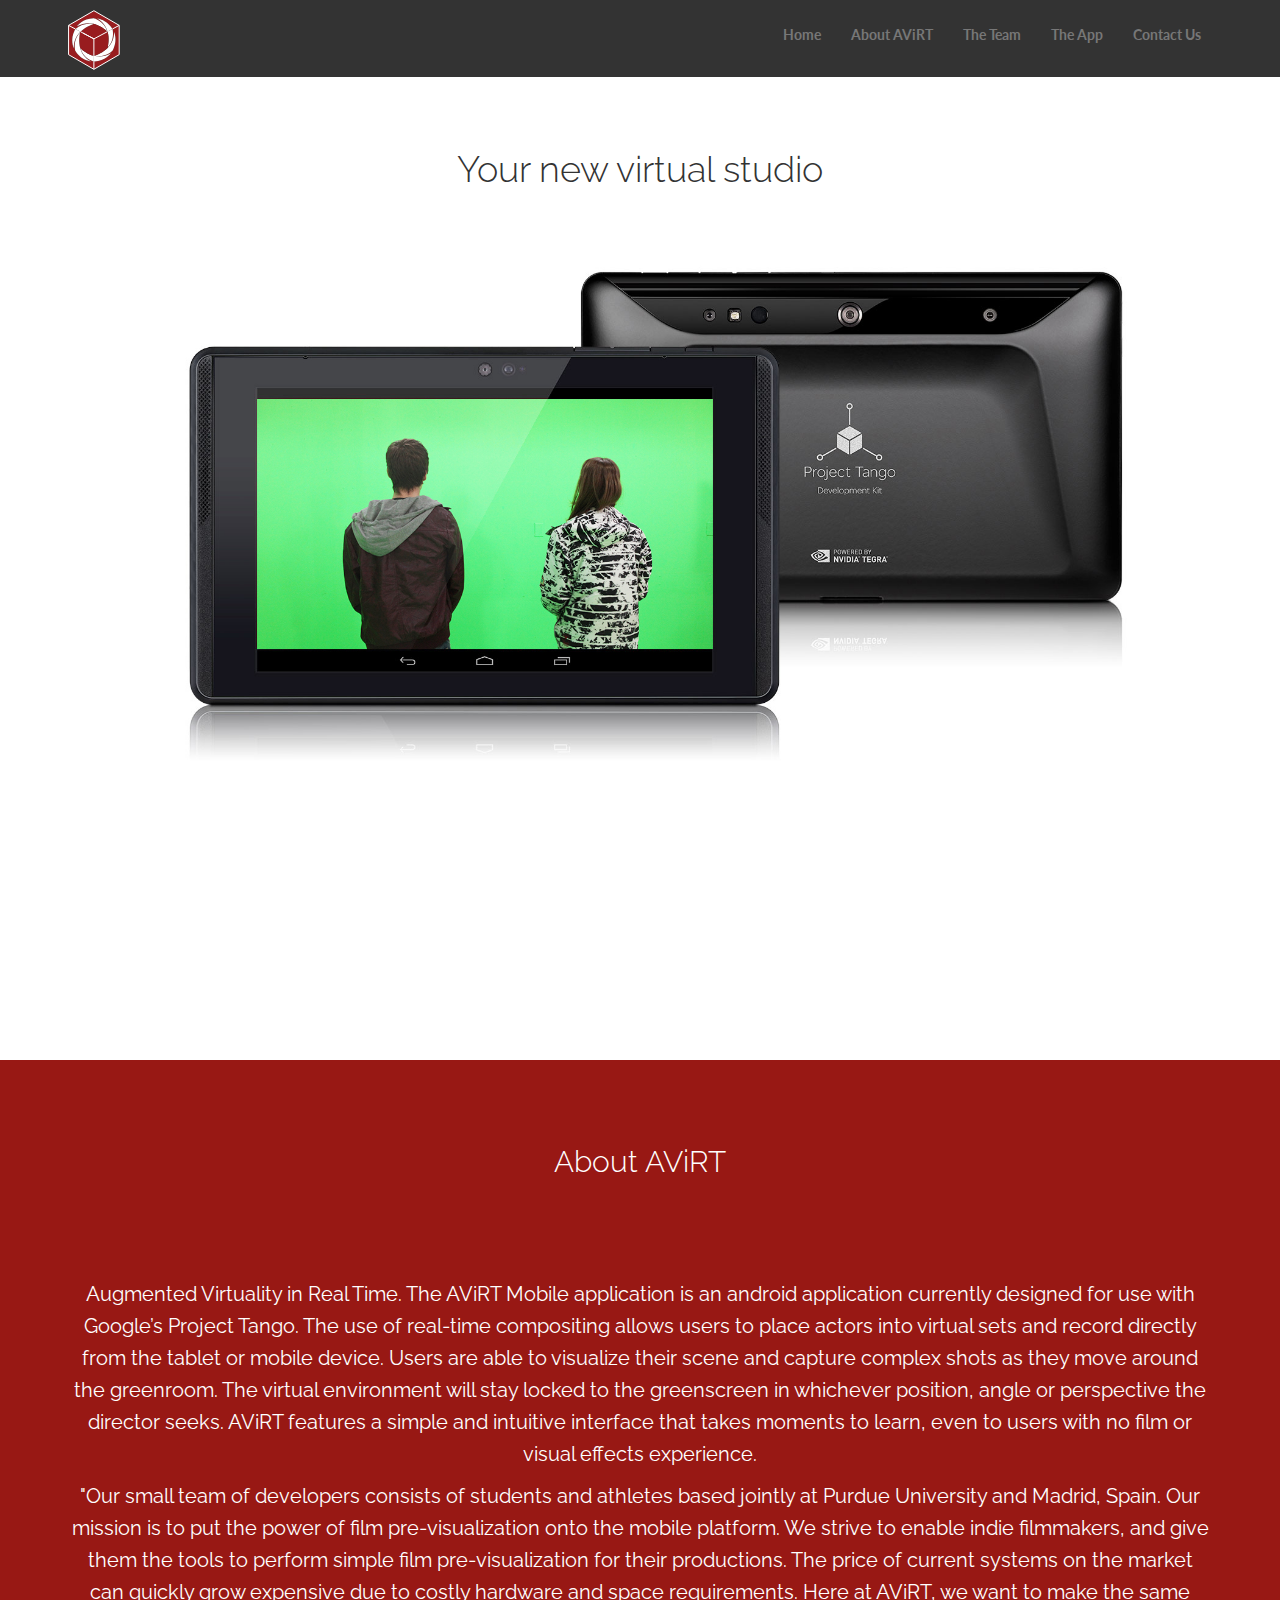
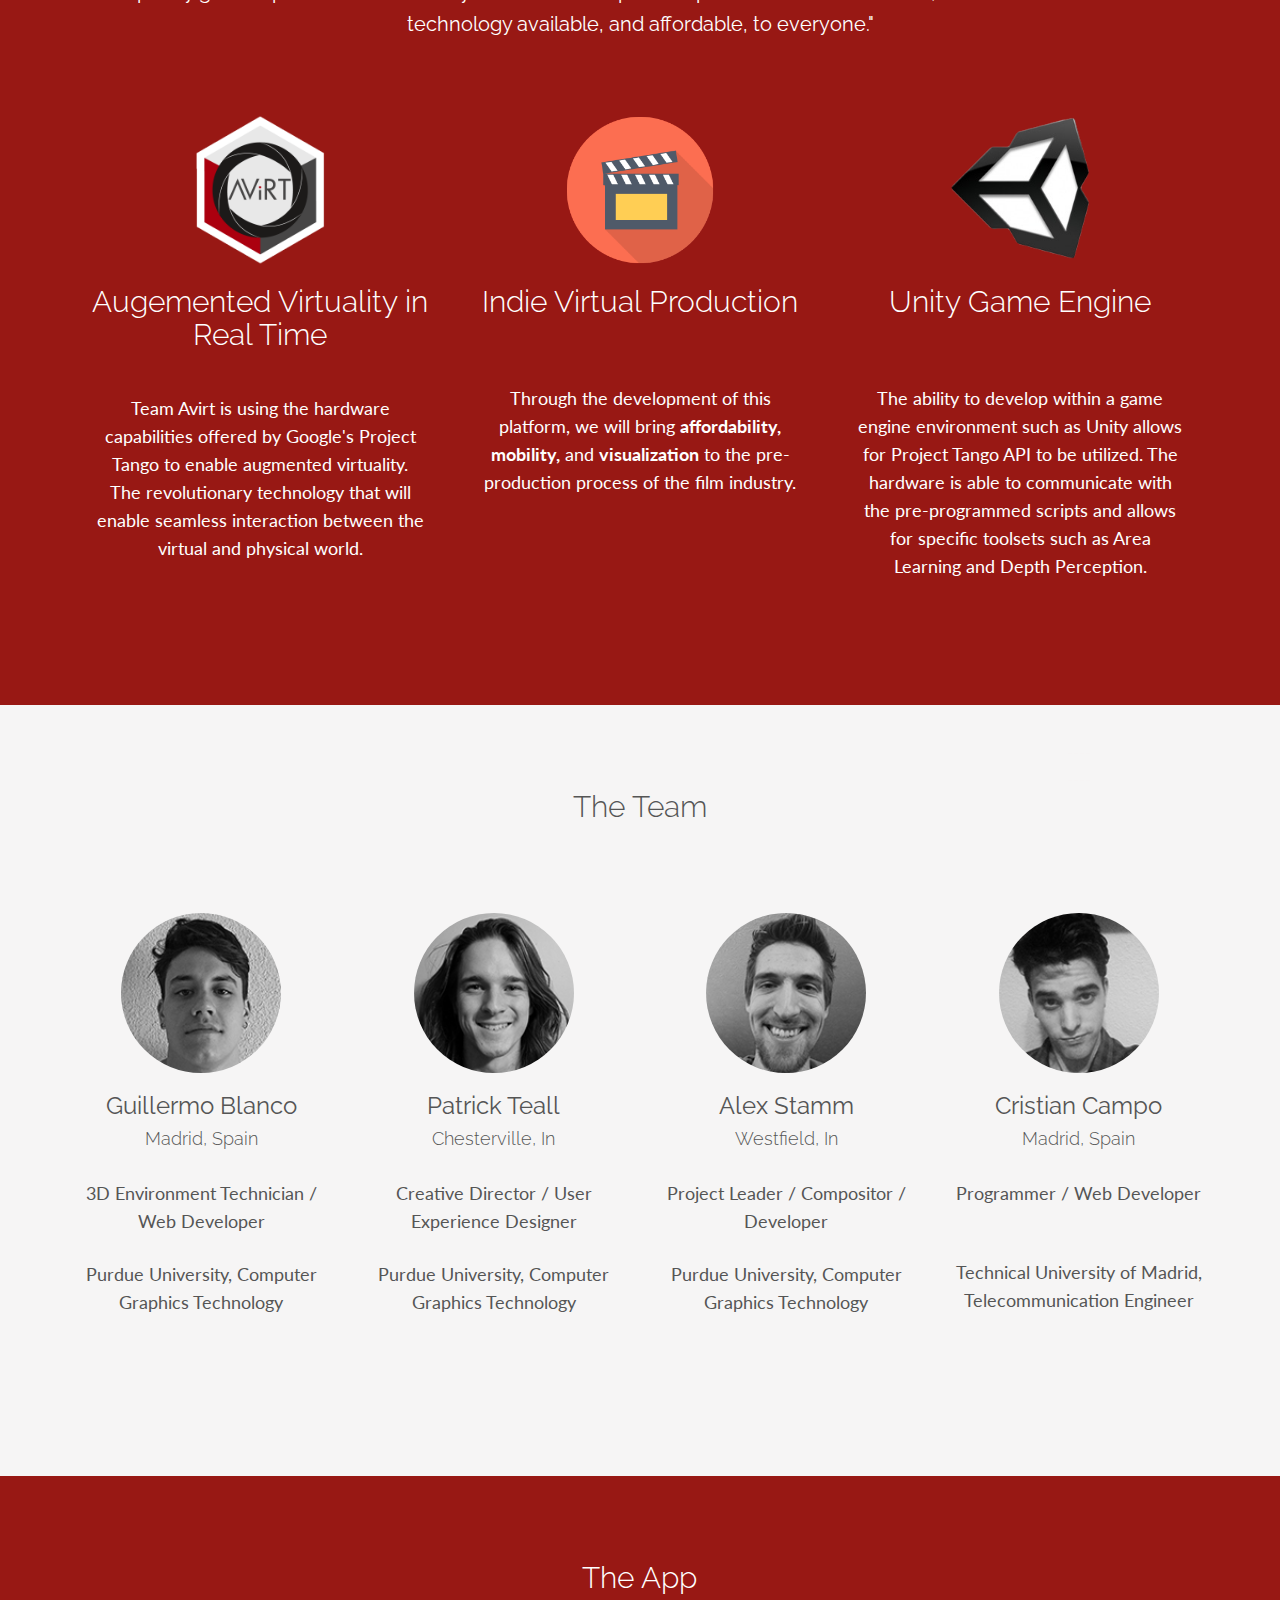
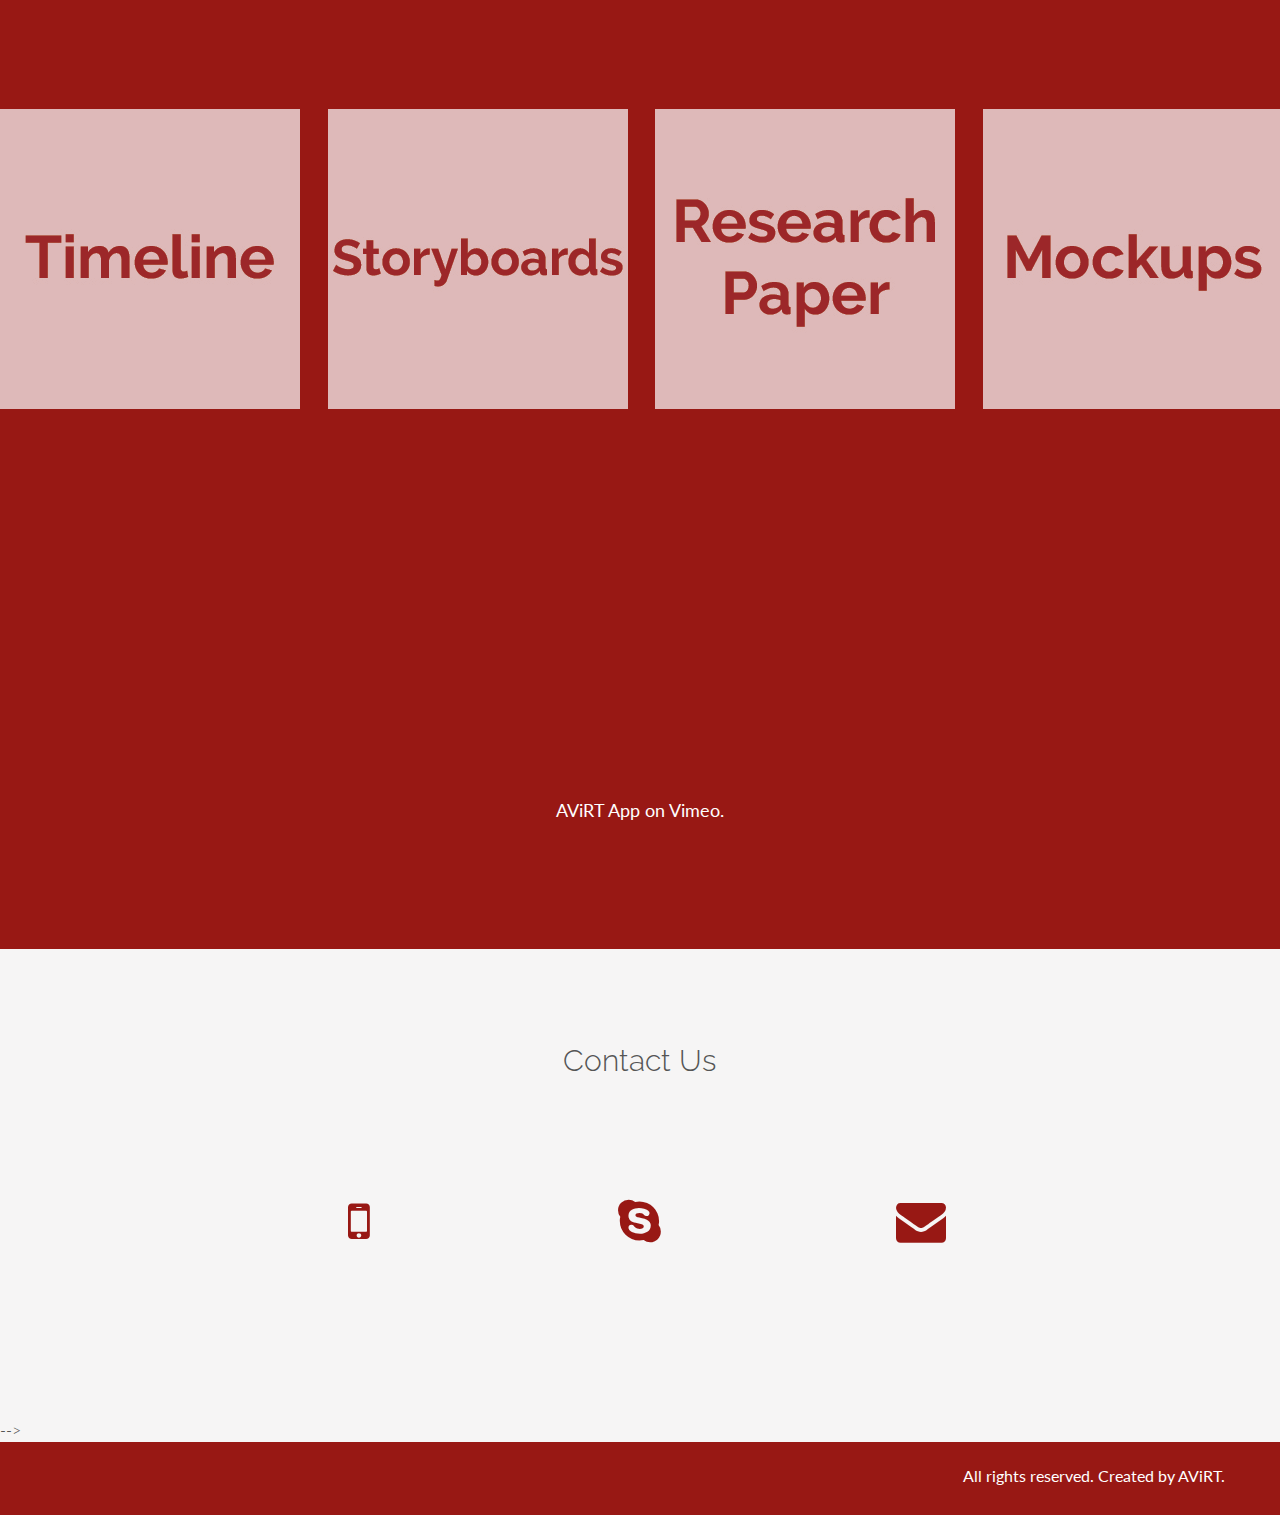
==== commit 0442d227: "Cambios" ====
--- a/Final/index.html
+++ b/Final/index.html
@@ -67,7 +67,7 @@
 	<!-- /FOTO -->
 	<div id="foto">	
 	<div class="col-lg-12" align="center">
-		<h1>Your new virtual studio.</h1>
+		<h1>Your new virtual studio</h1>
 	</div>
 		  <img src="assets/img/virtual1.jpg" />
 		  <img class="top" src="assets/img/normal1.jpg" />
@@ -83,11 +83,6 @@
 
 		<div class="container">
 			<div class="row">
-				<!--	
-			   <div class="col-lg-4" align="center">
-		          <img src="assets/img/avirt1.png" alt="AViRT" width="80%" >
-		        </div> -->
-
 			  <div class="col-lg-12" align="center">
 		    		
 		    		<h4>Augmented Virtuality in Real Time. The AViRT Mobile application is an android application currently designed for use with Google’s Project Tango. The use of real-time compositing allows users to place actors into virtual sets and record directly from the tablet or mobile device. Users are able to visualize their scene and capture complex shots as they move around the greenroom. The virtual environment will stay locked to the greenscreen in whichever position, angle or perspective the director seeks. AViRT features a simple and intuitive interface that takes moments to learn, even to users with no film or visual effects experience.</h4>
@@ -193,16 +188,16 @@
 		<div class="row centered mt grid">
 			<div class="mt"></div>
 			<div class="col-lg-3">
-				<a href="/Users/CristianCampo/Desktop/AViRT/Final/assets/files/timelineFinal.pdf" target="_blank"><img src="assets/img/01.jpg" alt="Paper"></a>
+				<a href="assets/files/timelineFinal.pdf" target="_blank"><img src="assets/img/01.jpg" alt="Paper"></a>
 			</div>
 			<div class="col-lg-3">
-				<a href="/Users/CristianCampo/Desktop/AViRT/Final/assets/files/storyboard.pdf" target="_blank"><img src="assets/img/02.jpg" alt="Timeline"></a>
+				<a href="assets/files/storyboard.pdf" target="_blank"><img src="assets/img/02.jpg" alt="Timeline"></a>
 			</div>
 			<div class="col-lg-3">
-				<a href="/Users/CristianCampo/Desktop/AViRT/Final/assets/files/paper.pdf" target="_blank"><img src="assets/img/03.jpg" alt="Mockups"></a>
+				<a href="assets/files/paper.pdf" target="_blank"><img src="assets/img/03.jpg" alt="Mockups"></a>
 			</div>
 			<div class="col-lg-3">
-				<a href="/Users/CristianCampo/Desktop/AViRT/Final/assets/files/mockups.pdf" target="_blank"><img src="assets/img/04.jpg" alt="Storyboard"></a>
+				<a href="assets/files/mockups.pdf" target="_blank"><img src="assets/img/04.jpg" alt="Storyboard"></a>
 			</div>
 		</div>
 		<div class="row mt centered">
@@ -226,7 +221,7 @@
 					<a href="#"><i class="fa fa-skype"></i></a>
 				</div>
 				<div class="col-md-4">
-					<a href="#"><i class="fa fa-envelope"></i></a>
+					<a id="emailBtn"><i class="fa fa-envelope"></i></a>
 				</div>
 			</div>
 		</div>
@@ -320,6 +315,27 @@
             </div>
             <div class="modal-footer" align="center">
 				<a href="mailto:cristiancampovos@gmail.com"><button type="button" class="btn btn-theme btn-md">Email Cristian!</button></a>
+            </div>
+        </div>
+    </div>
+</div>
+
+<div id="avirtEmailModal" class="modal fade">
+    <div class="modal-dialog">
+        <div class="modal-content" id="email">
+            <div class="modal-header">
+                <button type="button" class="close" data-dismiss="modal" aria-hidden="true">×</button>
+				<h3>Contact AViRT</h3>
+            </div>
+            <div class="modal-body">
+				<div class="col-lg-12" align="center">
+					<img src="assets/img/avirt.png" alt="Avirt" width="180" height="180" id="emailImg">
+				</div>
+				<div class="col-lg-12" align="center">
+					<a href="mailto:avirt3d@gmail.com"> <button type="button" class="btn btn-theme btn-md">Email AViRT!</button> </a>
+				</div>
+            </div>
+            <div class="modal-footer" align="center">
             </div>
         </div>
     </div>
@@ -371,6 +387,9 @@
 		    $("#cristianBtn").click(function(){
 		        $("#cristianModal").modal("toggle");
 		    });
+		    $("#emailBtn").click(function(){
+		        $("#avirtEmailModal").modal("toggle");
+		    });
 		});
 	</script>
   </body>
--- a/Final/assets/css/main.css
+++ b/Final/assets/css/main.css
@@ -414,6 +414,15 @@
 	margin-top: 60px;
 }
 
-
-
-
+#email{
+	width: 30%;
+}
+
+#emailImg{
+	
+	margin-bottom: 50px;
+}
+
+
+
+
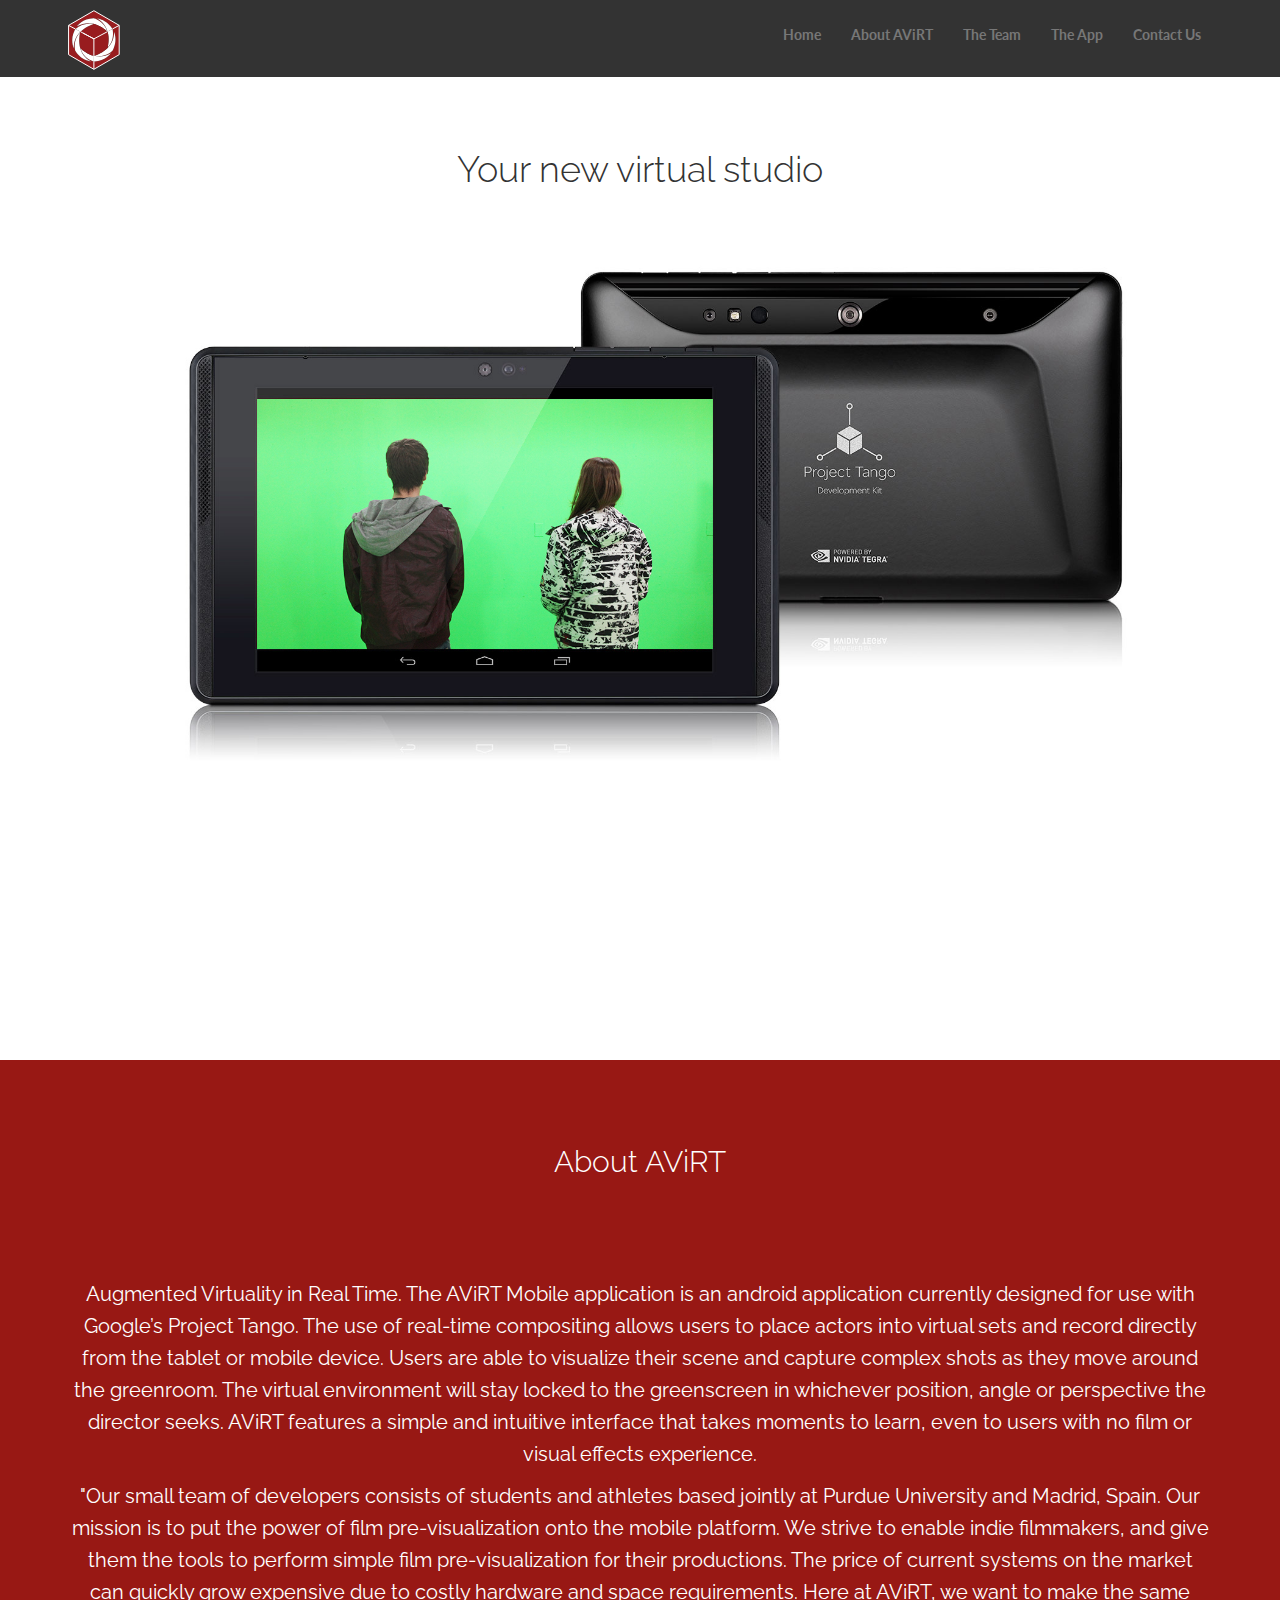
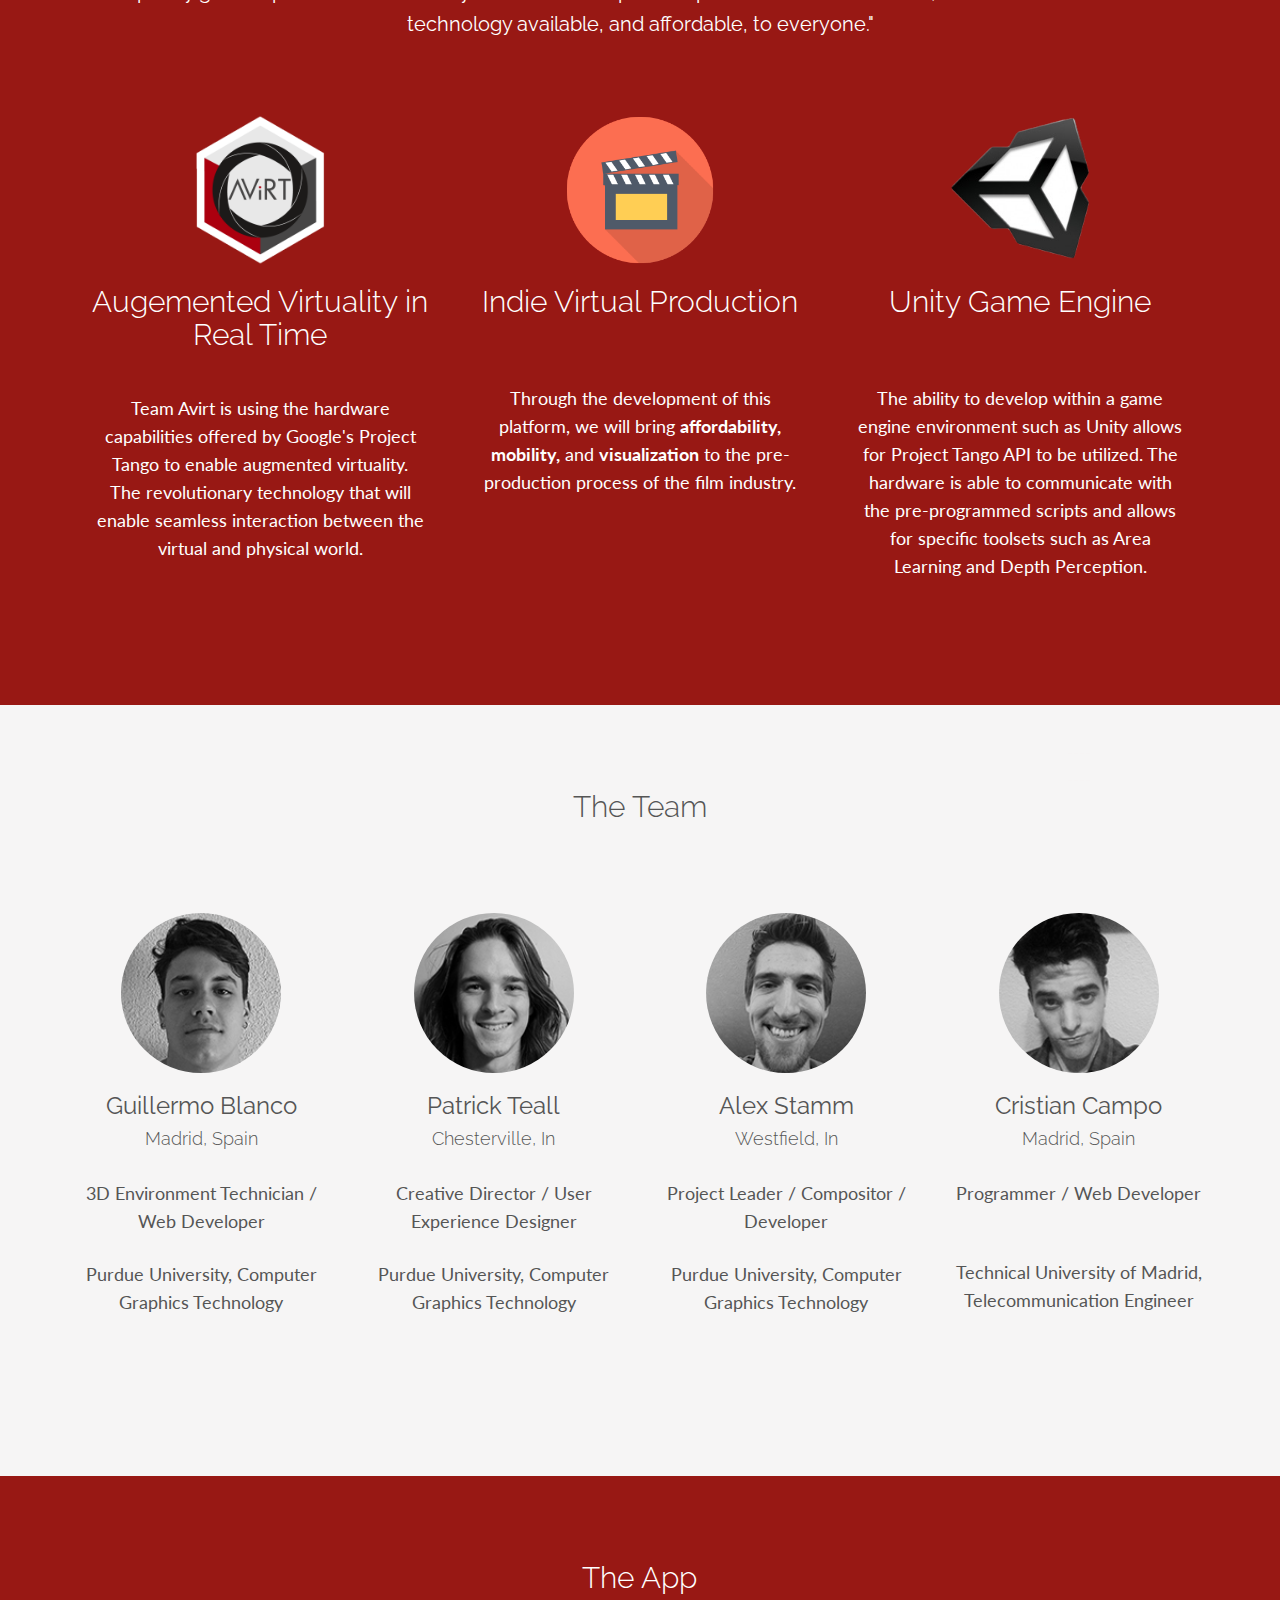
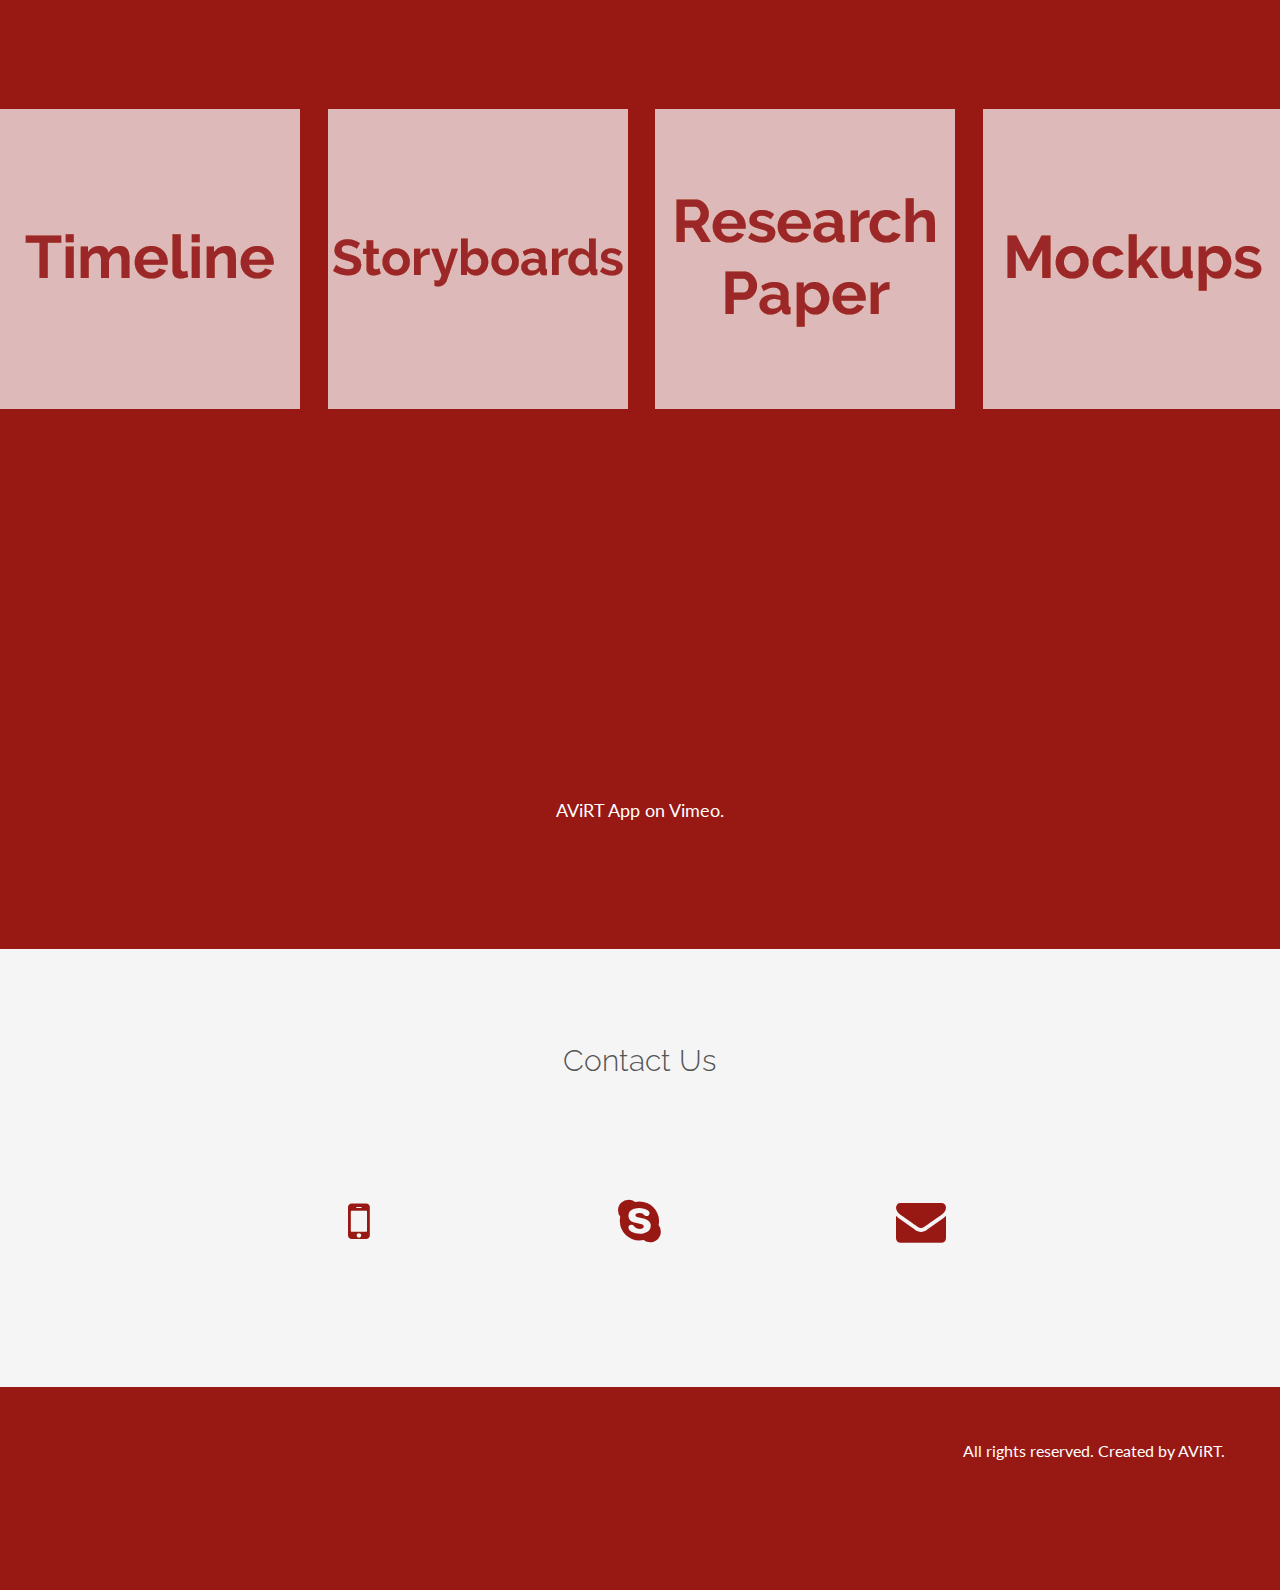
==== commit acb64347: "Cambios" ====
--- a/Final/index.html
+++ b/Final/index.html
@@ -215,7 +215,7 @@
 		<div class="row centered">
 			<div class="col-lg-8 col-lg-offset-2">
 				<div class="col-md-4">
-					<a href="#"><i class="fa fa-mobile"></i></a>
+					<a id="mobileBtn"><i class="fa fa-mobile"></i></a>
 				</div>
 				<div class="col-md-4">
 					<a href="#"><i class="fa fa-skype"></i></a>
@@ -225,142 +225,8 @@
 				</div>
 			</div>
 		</div>
-	</div>  -->
-
-<!-- Modal -->
-<div id="guillermoModal" class="modal fade">
-    <div class="modal-dialog">
-        <div class="modal-content">
-            <div class="modal-header">
-                <button type="button" class="close" data-dismiss="modal" aria-hidden="true">×</button>
-				<h3>About Guillermo</h3>
-            </div>
-            <div class="modal-body">
-                <div class="col-lg-4" align="center">
-					<img class="img-circle" src="assets/img/guillermoWeb.jpg" alt="Guillermo Blanco" width="180" height="180">
-				</div>
-				<div class="col-lg-8" align="center">
-					<p>"Guillermo has been interested in design since he was young, and it was not until college when he began to focus in graphics coding and 3D design. His hobbies include swimming, creating digital art, and learning different kinds of graphics software. Guillermo was able to study in the US at Purdue University thanks to a swimming scholarship, where he was able to meet Alex and Patrick. Recommending Cristian for his work ethic, Guillermo maintains the international communication for the team, and keeps members motivated and inspired.
-					Guillermo assumes the role of 3D virtual set designer and environment specialist as he is always one to focus on the aesthetic beauty of the world."</p>
-				</div>
-            </div>
-            <div class="modal-footer" align="center">
-				<a href="mailto:gblancobene@gmail.com"> <button type="button" class="btn btn-theme btn-md">Email Guillermo!</button> </a>
-            </div>
-        </div>
-    </div>
-</div>
-
-<div id="patrickModal" class="modal fade">
-    <div class="modal-dialog">
-        <div class="modal-content">
-            <div class="modal-header">
-                <button type="button" class="close" data-dismiss="modal" aria-hidden="true">×</button>
-				<h3>About Patrick</h3>
-            </div>
-            <div class="modal-body">
-                <div class="col-lg-4" align="center">
-					<img class="img-circle" src="assets/img/patrickWeb.jpg" alt="Patrick Teall" width="180" height="180">
-				</div>
-				<div class="col-lg-8" align="center">
-					<p>"Patrick’s background in web development lends itself to his passion for user interface design. He derives his experience from working in multiple web development positions at Purdue, recently becoming the first user experience designer at the Envision Center, Purdue’s virtual reality center. Patrick expresses interest in entrepreneurship and considers the user’s needs from every stage of the development process. His hobbies include longboarding, parkour, and adventure. Patrick is a free spirit and inspires the other team members to dream big.
-					Patrick is the usability and user interface design specialist due to his background in interface design, creative experience with electronic art, and his close connection with human emotion."</p>
-				</div>
-            </div>
-            <div class="modal-footer" align="center">
-				<a href="mailto:pteall@purdue.edu"><button type="button" class="btn btn-theme btn-md">Email Patrick!</button></a>
-            </div>
-        </div>
-    </div>
-</div>
-
-<div id="alexModal" class="modal fade">
-    <div class="modal-dialog">
-        <div class="modal-content">
-            <div class="modal-header">
-                <button type="button" class="close" data-dismiss="modal" aria-hidden="true">×</button>
-				<h3>About Alex</h3>
-            </div>
-            <div class="modal-body">
-                <div class="col-lg-4" align="center">
-					<img class="img-circle" src="assets/img/alexWeb.jpg" alt="Alex Stamm" width="180" height="180">
-				</div>
-				<div class="col-lg-8" align="center">
-					<p>"Alex has a passion for making big ideas come to life. Growing up surrounded by technology, one of his earliest memories was building a computer alongside his father at age 3. As he grew older, Alex developed a liking towards video and film production, always trying to find the technological insight inside a creative artistic medium. He lives and breathes ideation, and finds success in seeing through the execution of large ideas with large teams. Alex currently works as the video production specialist at Purdue University’s virtual reality center on campus, The Envision Center. 
-					Alex assumes the role of project manager, tool developer, and compositing specialist on this team of equally motivated, and determined developers. "</p>
-				</div>
-            </div>
-            <div class="modal-footer" align="center">
-				<a href="mailto:stephen.alex.stamm@gmail.com"><button type="button" class="btn btn-theme btn-md">Email Alex!</button></a>
-            </div>
-        </div>
-    </div>
-</div>
-
-<div id="cristianModal" class="modal fade">
-    <div class="modal-dialog">
-        <div class="modal-content">
-            <div class="modal-header">
-                <button type="button" class="close" data-dismiss="modal" aria-hidden="true">×</button>
-				<h3>About Cristian</h3>
-            </div>
-            <div class="modal-body">
-                <div class="col-lg-4" align="center">
-					<img class="img-circle" src="assets/img/cristianWeb.jpg" alt="Cristian Campo" width="180" height="180">
-				</div>
-				<div class="col-lg-8" align="center">
-					<p>"Cristian has been a computer lover since he was 15, when he began to write his first lines of code. He has learned a variety of languages such as C and Java, which enabled him to make his own mobile apps during college. His other hobbies include video games and swimming, where he shares the swim team with Guillermo. Always eager to learn, he works with Guillermo developing apps and webpages to hone his back-end development skills. Cristian is analytical and brings large technical knowledge to the team.
-					Cristian is the mobile optimization and Android development specialist and has contributed to creation of this web page with his knowledgement and creativity."</p>
-				</div>
-            </div>
-            <div class="modal-footer" align="center">
-				<a href="mailto:cristiancampovos@gmail.com"><button type="button" class="btn btn-theme btn-md">Email Cristian!</button></a>
-            </div>
-        </div>
-    </div>
-</div>
-
-<div id="avirtEmailModal" class="modal fade">
-    <div class="modal-dialog">
-        <div class="modal-content" id="email">
-            <div class="modal-header">
-                <button type="button" class="close" data-dismiss="modal" aria-hidden="true">×</button>
-				<h3>Contact AViRT</h3>
-            </div>
-            <div class="modal-body">
-				<div class="col-lg-12" align="center">
-					<img src="assets/img/avirt.png" alt="Avirt" width="180" height="180" id="emailImg">
-				</div>
-				<div class="col-lg-12" align="center">
-					<a href="mailto:avirt3d@gmail.com"> <button type="button" class="btn btn-theme btn-md">Email AViRT!</button> </a>
-				</div>
-            </div>
-            <div class="modal-footer" align="center">
-            </div>
-        </div>
-    </div>
-</div>
-	<!--
-	<section id="contact"></section>
-	<div id="social">
-		<div class="container">
-			<div class="row centered">
-				<div class="col-lg-8 col-lg-offset-2">
-					<div class="col-md-4">
-						<a href="#"><i class="fa fa-facebook"></i></a>
-					</div>
-					<div class="col-md-4">
-						<a href="#"><i class="fa fa-twitter"></i></a>
-					</div>
-					<div class="col-md-4">
-						<a href="#"><i class="fa fa-envelope"></i></a>
-					</div>
-				</div>
-			</div>
-		</div><!-- /container
-	</div>  -->
-
-<!-- FIN TEAM Prueba -->
+	</div>
+
 	<div id="f">
 		<div class="container">
 			<div class="row">
@@ -368,6 +234,142 @@
 			</div>
 		</div>
 	</div>
+
+<!-- Modal -->
+<div id="guillermoModal" class="modal fade">
+    <div class="modal-dialog">
+        <div class="modal-content">
+            <div class="modal-header">
+                <button type="button" class="close" data-dismiss="modal" aria-hidden="true">×</button>
+				<h3>About Guillermo</h3>
+            </div>
+            <div class="modal-body">
+                <div class="col-lg-4" align="center">
+					<img class="img-circle" src="assets/img/guillermoWeb.jpg" alt="Guillermo Blanco" width="180" height="180">
+				</div>
+				<div class="col-lg-8" align="center">
+					<p>"Guillermo has been interested in design since he was young, and it was not until college when he began to focus in graphics coding and 3D design. His hobbies include swimming, creating digital art, and learning different kinds of graphics software. Guillermo was able to study in the US at Purdue University thanks to a swimming scholarship, where he was able to meet Alex and Patrick. Recommending Cristian for his work ethic, Guillermo maintains the international communication for the team, and keeps members motivated and inspired.
+					Guillermo assumes the role of 3D virtual set designer and environment specialist as he is always one to focus on the aesthetic beauty of the world."</p>
+				</div>
+            </div>
+            <div class="modal-footer" align="center">
+				<a href="mailto:gblancobene@gmail.com"> <button type="button" class="btn btn-theme btn-md">Email Guillermo!</button> </a>
+            </div>
+        </div>
+    </div>
+</div>
+
+<div id="patrickModal" class="modal fade">
+    <div class="modal-dialog">
+        <div class="modal-content">
+            <div class="modal-header">
+                <button type="button" class="close" data-dismiss="modal" aria-hidden="true">×</button>
+				<h3>About Patrick</h3>
+            </div>
+            <div class="modal-body">
+                <div class="col-lg-4" align="center">
+					<img class="img-circle" src="assets/img/patrickWeb.jpg" alt="Patrick Teall" width="180" height="180">
+				</div>
+				<div class="col-lg-8" align="center">
+					<p>"Patrick’s background in web development lends itself to his passion for user interface design. He derives his experience from working in multiple web development positions at Purdue, recently becoming the first user experience designer at the Envision Center, Purdue’s virtual reality center. Patrick expresses interest in entrepreneurship and considers the user’s needs from every stage of the development process. His hobbies include longboarding, parkour, and adventure. Patrick is a free spirit and inspires the other team members to dream big.
+					Patrick is the usability and user interface design specialist due to his background in interface design, creative experience with electronic art, and his close connection with human emotion."</p>
+				</div>
+            </div>
+            <div class="modal-footer" align="center">
+				<a href="mailto:pteall@purdue.edu"><button type="button" class="btn btn-theme btn-md">Email Patrick!</button></a>
+            </div>
+        </div>
+    </div>
+</div>
+
+<div id="alexModal" class="modal fade">
+    <div class="modal-dialog">
+        <div class="modal-content">
+            <div class="modal-header">
+                <button type="button" class="close" data-dismiss="modal" aria-hidden="true">×</button>
+				<h3>About Alex</h3>
+            </div>
+            <div class="modal-body">
+                <div class="col-lg-4" align="center">
+					<img class="img-circle" src="assets/img/alexWeb.jpg" alt="Alex Stamm" width="180" height="180">
+				</div>
+				<div class="col-lg-8" align="center">
+					<p>"Alex has a passion for making big ideas come to life. Growing up surrounded by technology, one of his earliest memories was building a computer alongside his father at age 3. As he grew older, Alex developed a liking towards video and film production, always trying to find the technological insight inside a creative artistic medium. He lives and breathes ideation, and finds success in seeing through the execution of large ideas with large teams. Alex currently works as the video production specialist at Purdue University’s virtual reality center on campus, The Envision Center. 
+					Alex assumes the role of project manager, tool developer, and compositing specialist on this team of equally motivated, and determined developers. "</p>
+				</div>
+            </div>
+            <div class="modal-footer" align="center">
+				<a href="mailto:stephen.alex.stamm@gmail.com"><button type="button" class="btn btn-theme btn-md">Email Alex!</button></a>
+            </div>
+        </div>
+    </div>
+</div>
+
+<div id="cristianModal" class="modal fade">
+    <div class="modal-dialog">
+        <div class="modal-content">
+            <div class="modal-header">
+                <button type="button" class="close" data-dismiss="modal" aria-hidden="true">×</button>
+				<h3>About Cristian</h3>
+            </div>
+            <div class="modal-body">
+                <div class="col-lg-4" align="center">
+					<img class="img-circle" src="assets/img/cristianWeb.jpg" alt="Cristian Campo" width="180" height="180">
+				</div>
+				<div class="col-lg-8" align="center">
+					<p>"Cristian has been a computer lover since he was 15, when he began to write his first lines of code. He has learned a variety of languages such as C and Java, which enabled him to make his own mobile apps during college. His other hobbies include video games and swimming, where he shares the swim team with Guillermo. Always eager to learn, he works with Guillermo developing apps and webpages to hone his back-end development skills. Cristian is analytical and brings large technical knowledge to the team.
+					Cristian is the mobile optimization and Android development specialist and has contributed to creation of this web page with his knowledgement and creativity."</p>
+				</div>
+            </div>
+            <div class="modal-footer" align="center">
+				<a href="mailto:cristiancampovos@gmail.com"><button type="button" class="btn btn-theme btn-md">Email Cristian!</button></a>
+            </div>
+        </div>
+    </div>
+</div>
+
+<div id="avirtEmailModal" class="modal fade">
+    <div class="modal-dialog">
+        <div class="modal-content" id="email">
+            <div class="modal-header">
+                <button type="button" class="close" data-dismiss="modal" aria-hidden="true">×</button>
+				<h3>Contact AViRT</h3>
+            </div>
+            <div class="modal-body">
+				<div class="col-lg-12" align="center">
+					<img src="assets/img/avirt.png" alt="Avirt" width="180" height="180" id="emailImg">
+				</div>
+				<div class="col-lg-12" align="center">
+					<a href="mailto:avirt3d@gmail.com"> <button type="button" class="btn btn-theme btn-md">Email AViRT!</button> </a>
+				</div>
+            </div>
+            <div class="modal-footer" align="center">
+            </div>
+        </div>
+    </div>
+</div>
+
+<div id="avirtMobileModal" class="modal fade">
+    <div class="modal-dialog">
+        <div class="modal-content" id="email">
+            <div class="modal-header">
+                <button type="button" class="close" data-dismiss="modal" aria-hidden="true">×</button>
+				<h3>Contact AViRT</h3>
+            </div>
+            <div class="modal-body">
+				<div class="col-lg-12" align="center">
+					<h3>USA: </h3>
+				</div>
+				<div class="col-lg-12" align="center">
+					<h3>Spain: +34 628298837 </h3>
+				</div>
+            </div>
+            <div class="modal-footer" align="center">
+            </div>
+        </div>
+    </div>
+</div>
+
 
     <!-- Bootstrap core JavaScript
     ================================================== -->
@@ -390,6 +392,9 @@
 		    $("#emailBtn").click(function(){
 		        $("#avirtEmailModal").modal("toggle");
 		    });
+		    $("#mobileBtn").click(function(){
+		        $("#avirtMobileModal").modal("toggle");
+		    });
 		});
 	</script>
   </body>
--- a/Final/assets/css/main.css
+++ b/Final/assets/css/main.css
@@ -343,7 +343,6 @@
 	padding-top: 50px;
 	padding-bottom: 100px;
 	margin-bottom: 10px;
-	height: 50%;
 }
 
 #social h2 {
@@ -368,7 +367,9 @@
 
 /* Footer */
 #f {
-	padding-top: 20px;
+	padding-top: 50px;
+	padding-bottom: 100px;
+	margin-bottom: 10px;
 	background-color: #981814;
 }
 
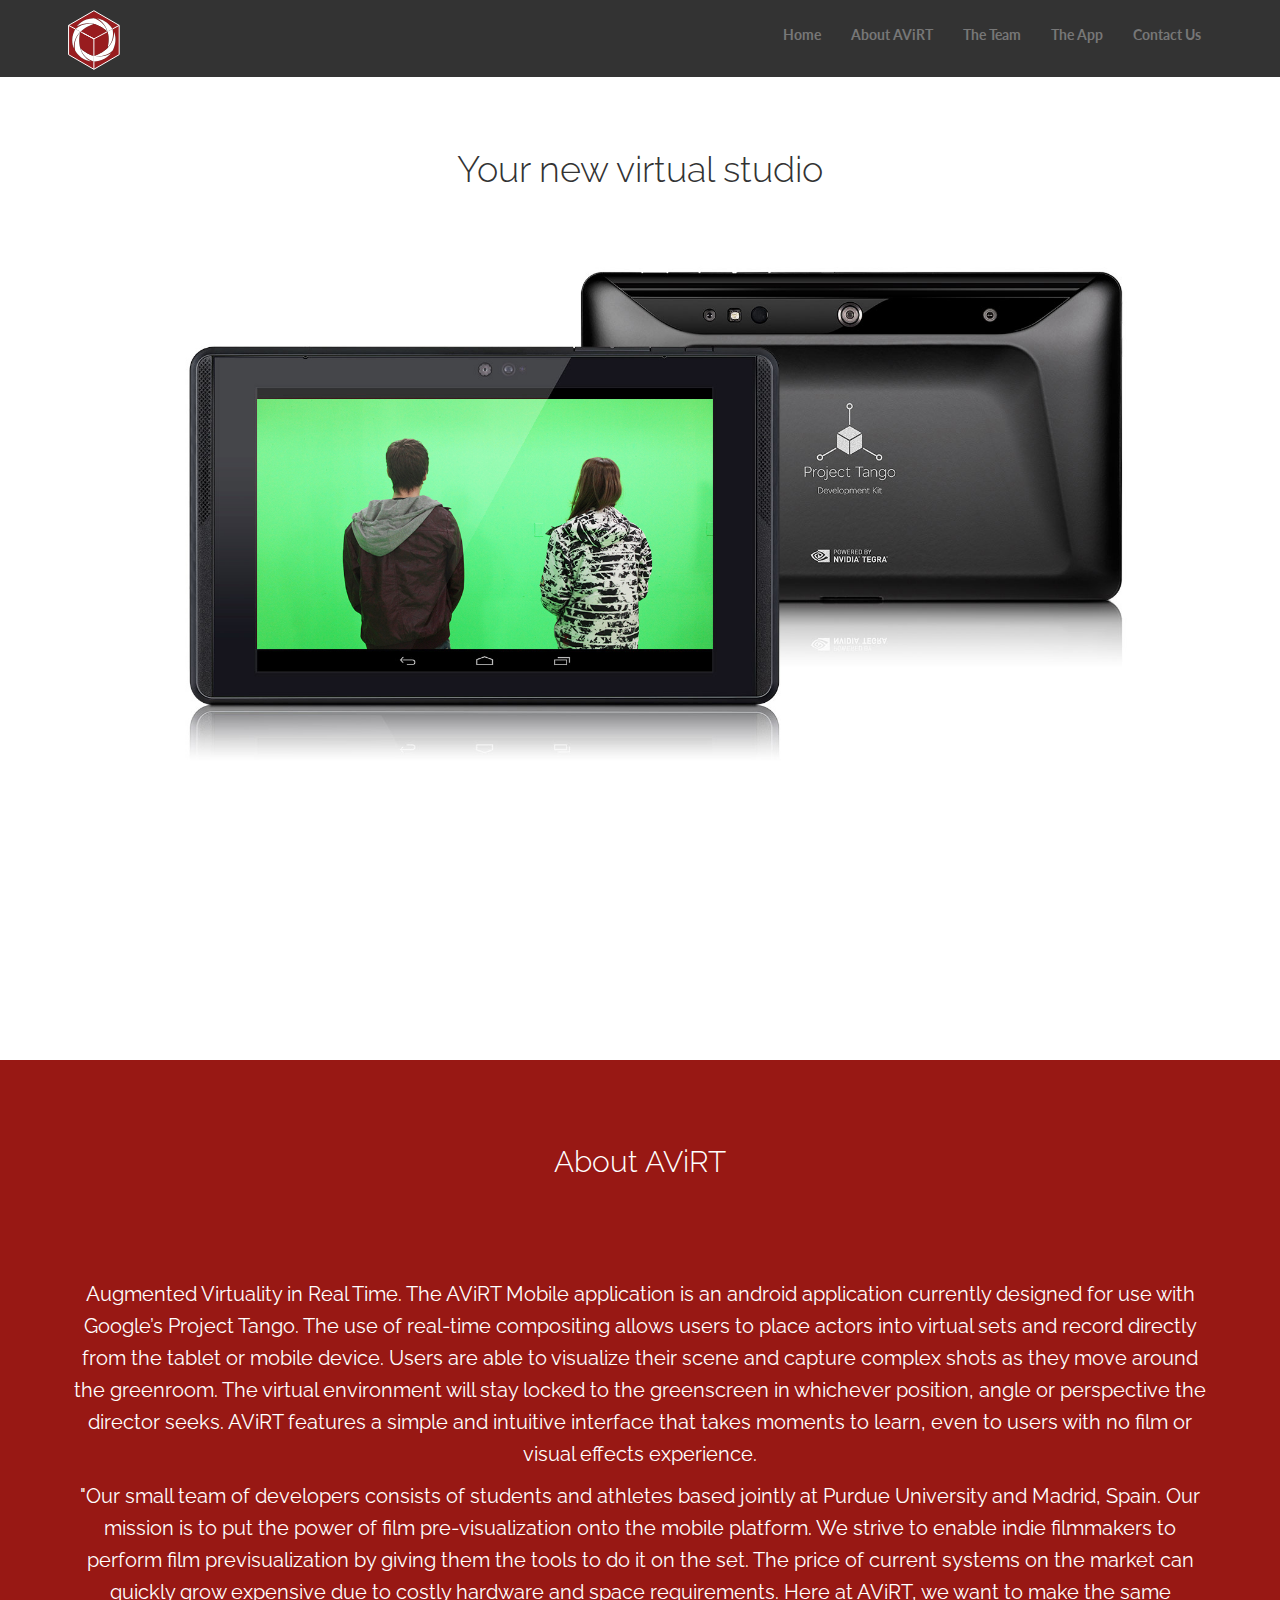
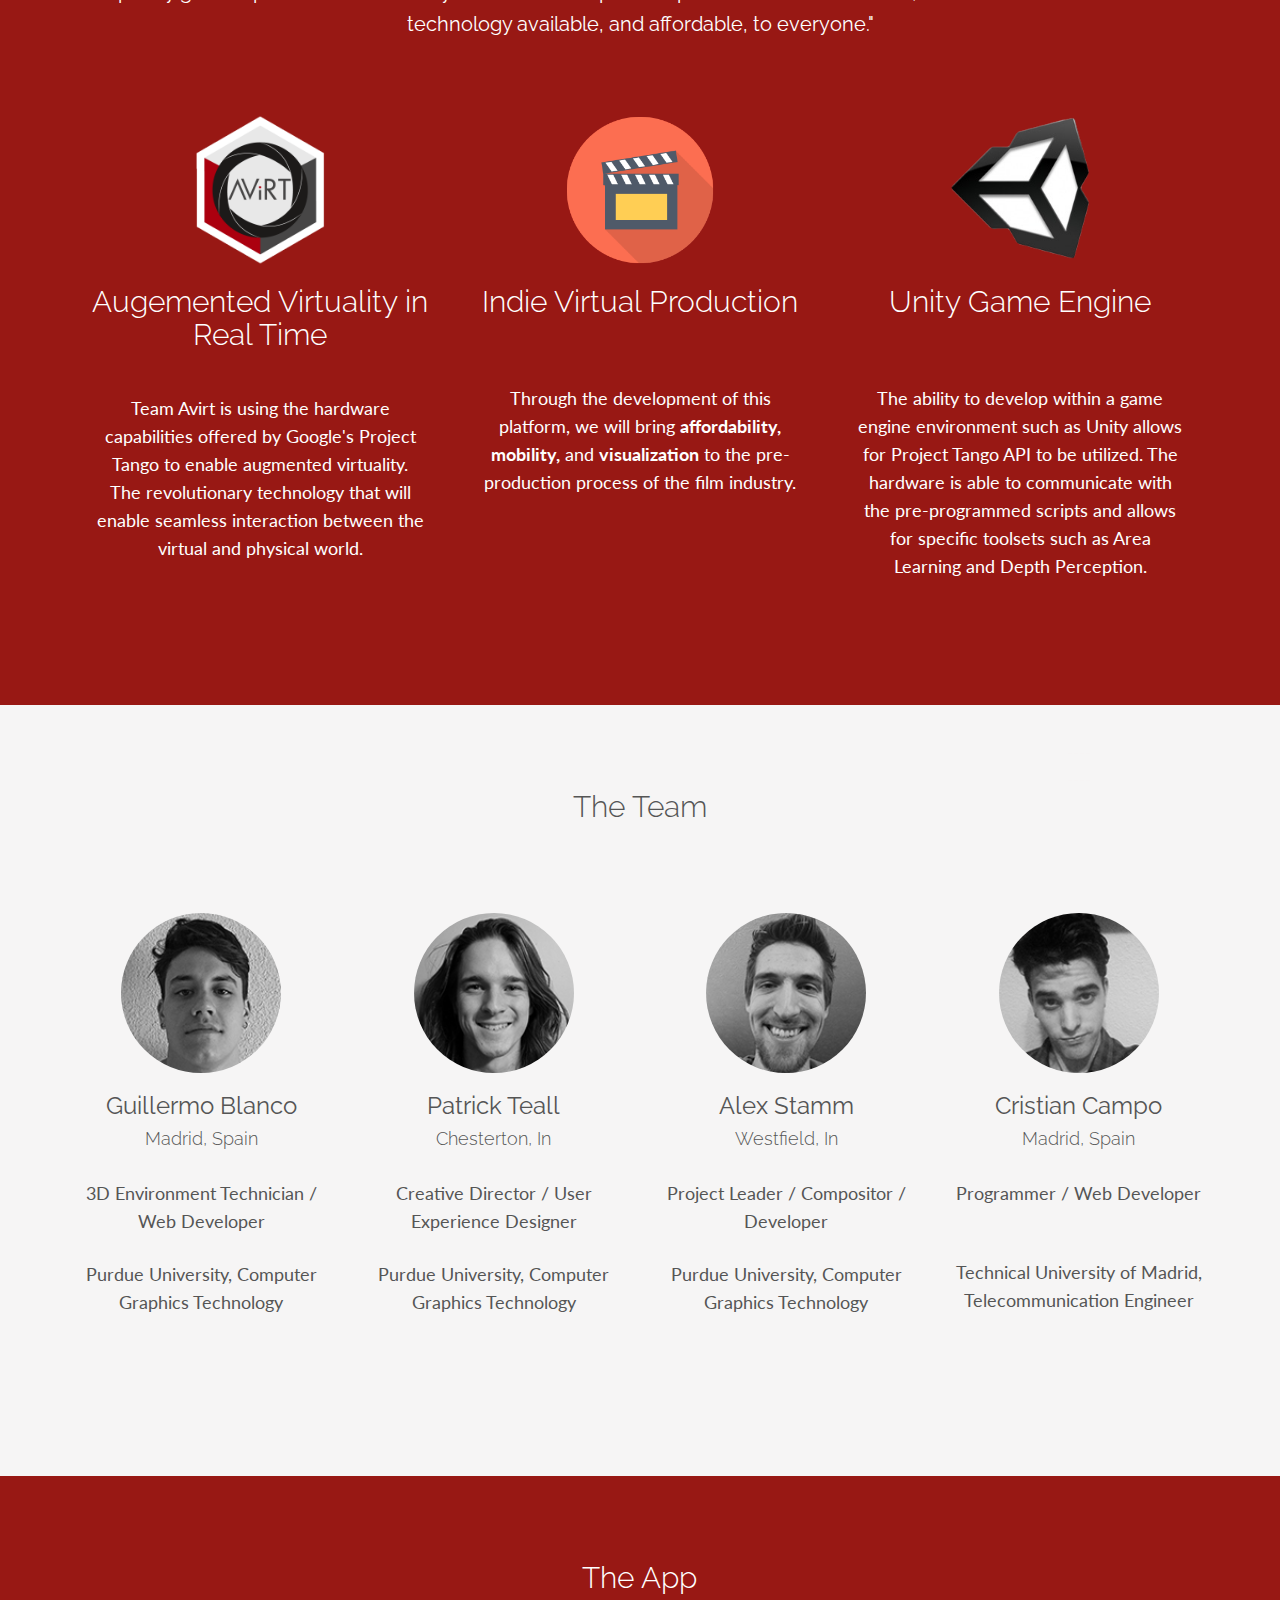
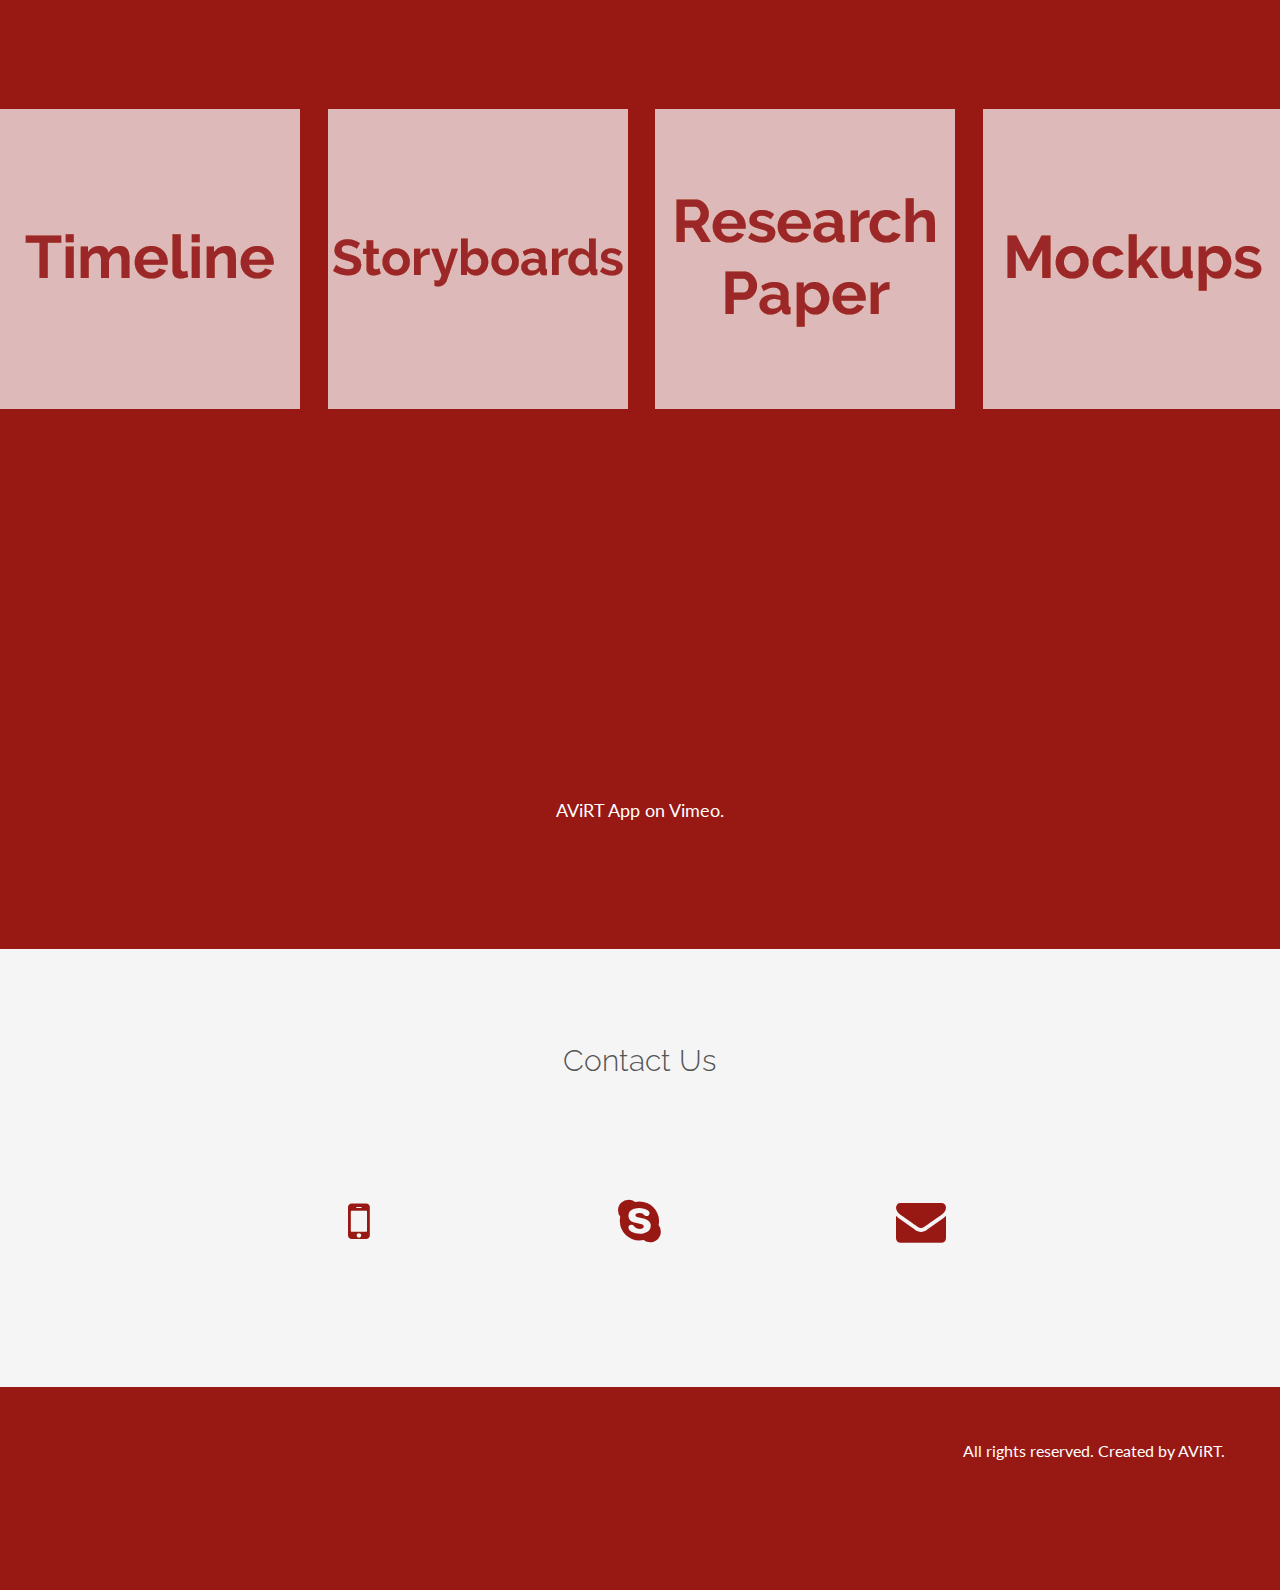
==== commit 6e3be6e7: "Version 1.0" ====
--- a/Final/index.html
+++ b/Final/index.html
@@ -86,7 +86,7 @@
 			  <div class="col-lg-12" align="center">
 		    		
 		    		<h4>Augmented Virtuality in Real Time. The AViRT Mobile application is an android application currently designed for use with Google’s Project Tango. The use of real-time compositing allows users to place actors into virtual sets and record directly from the tablet or mobile device. Users are able to visualize their scene and capture complex shots as they move around the greenroom. The virtual environment will stay locked to the greenscreen in whichever position, angle or perspective the director seeks. AViRT features a simple and intuitive interface that takes moments to learn, even to users with no film or visual effects experience.</h4>
-		    		<h4>"Our small team of developers consists of students and athletes based jointly at Purdue University and Madrid, Spain. Our mission is to put the power of film pre-visualization onto the mobile platform. We strive to enable indie filmmakers, and give them the tools to perform simple film pre-visualization for their productions. The price of current systems on the market can quickly grow expensive due to costly hardware and space requirements. Here at AViRT, we want to make the same technology available, and affordable, to everyone."</h4>
+		    		<h4>"Our small team of developers consists of students and athletes based jointly at Purdue University and Madrid, Spain. Our mission is to put the power of film pre-visualization onto the mobile platform. We strive to enable indie filmmakers to perform film previsualization by giving them the tools to do it on the set. The price of current systems on the market can quickly grow expensive due to costly hardware and space requirements. Here at AViRT, we want to make the same technology available, and affordable, to everyone."</h4>
 		      </div>
 
 			</div>
@@ -143,7 +143,7 @@
 				  	
 			          <img class="img-circle" src="assets/img/patrickWeb.jpg" alt="Patrick Teall" width="160" height="160">
 			          <h3>Patrick Teall</h3>
-			          <h4>Chesterville, In</h4>
+			          <h4>Chesterton, In</h4>
 			          <p class="myHover">Creative Director / User Experience Designer</p>
 			          <p>Purdue University, Computer Graphics Technology</p>
 			      
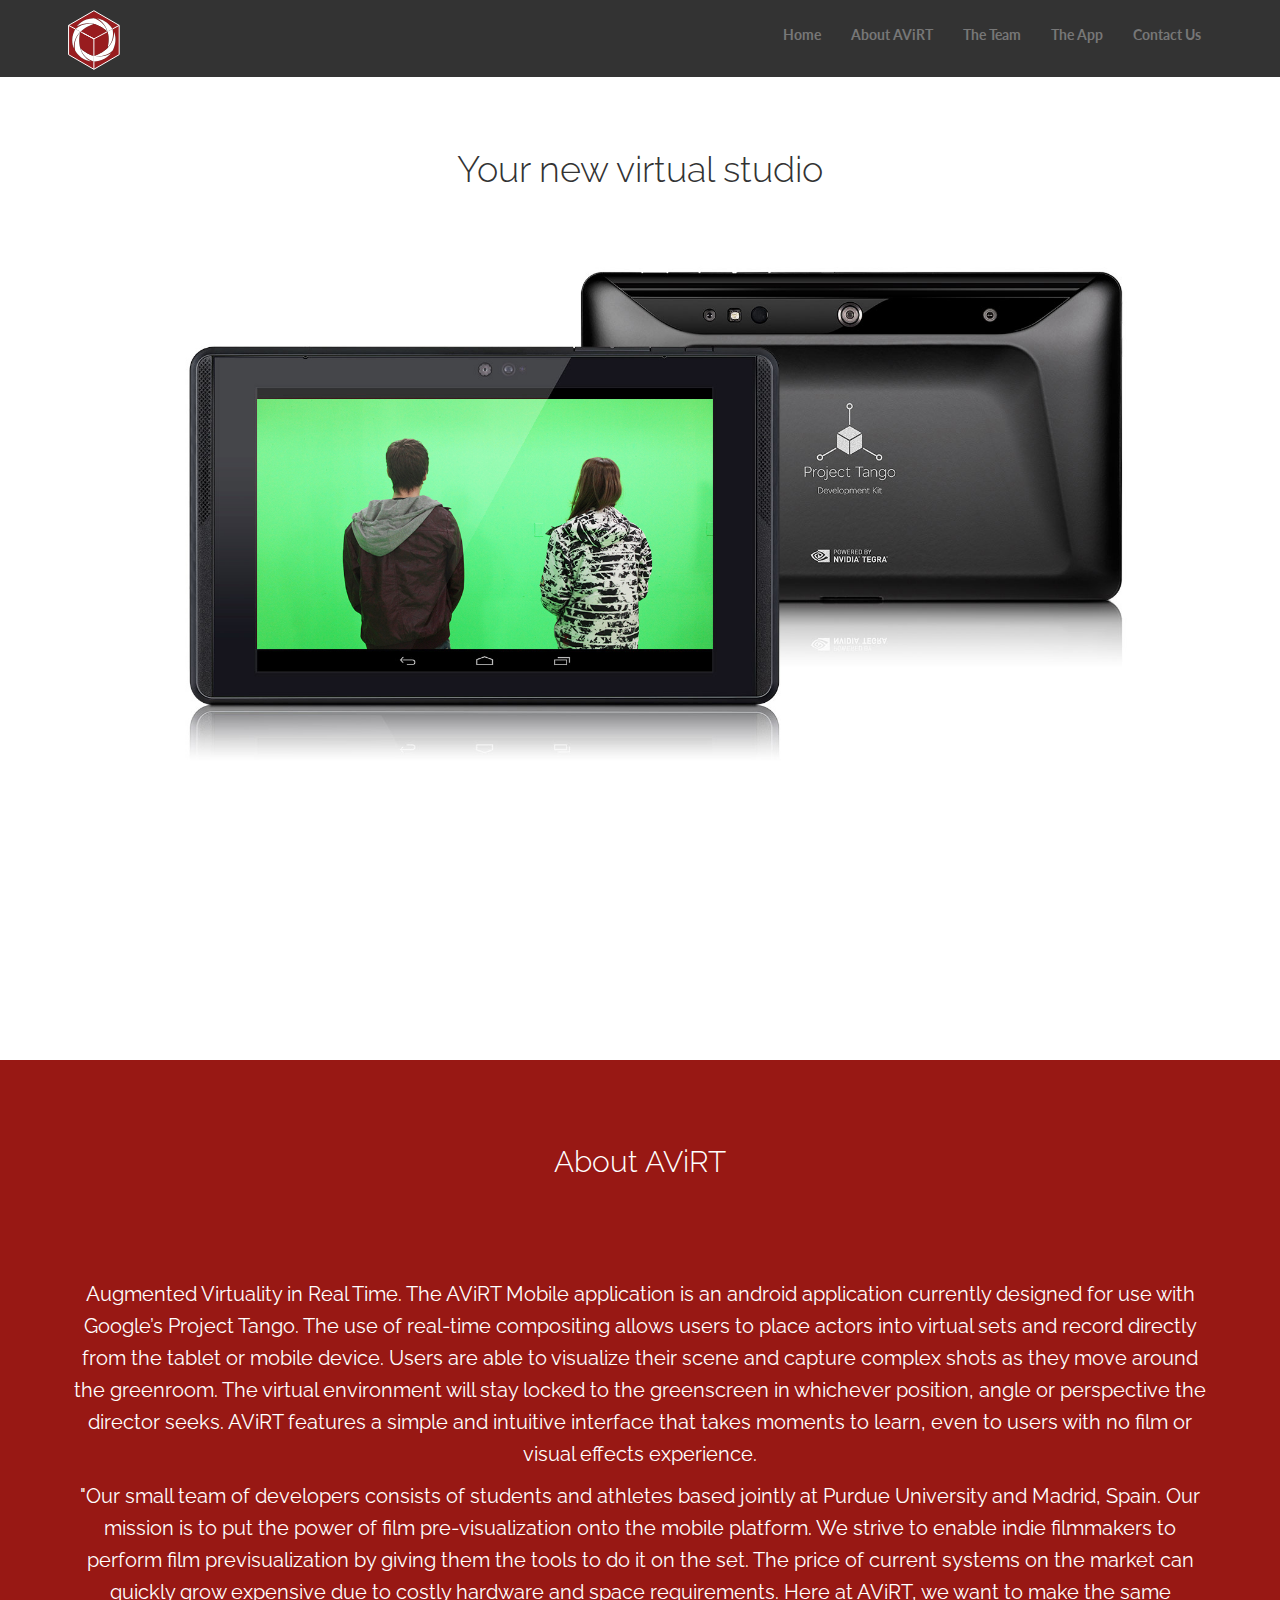
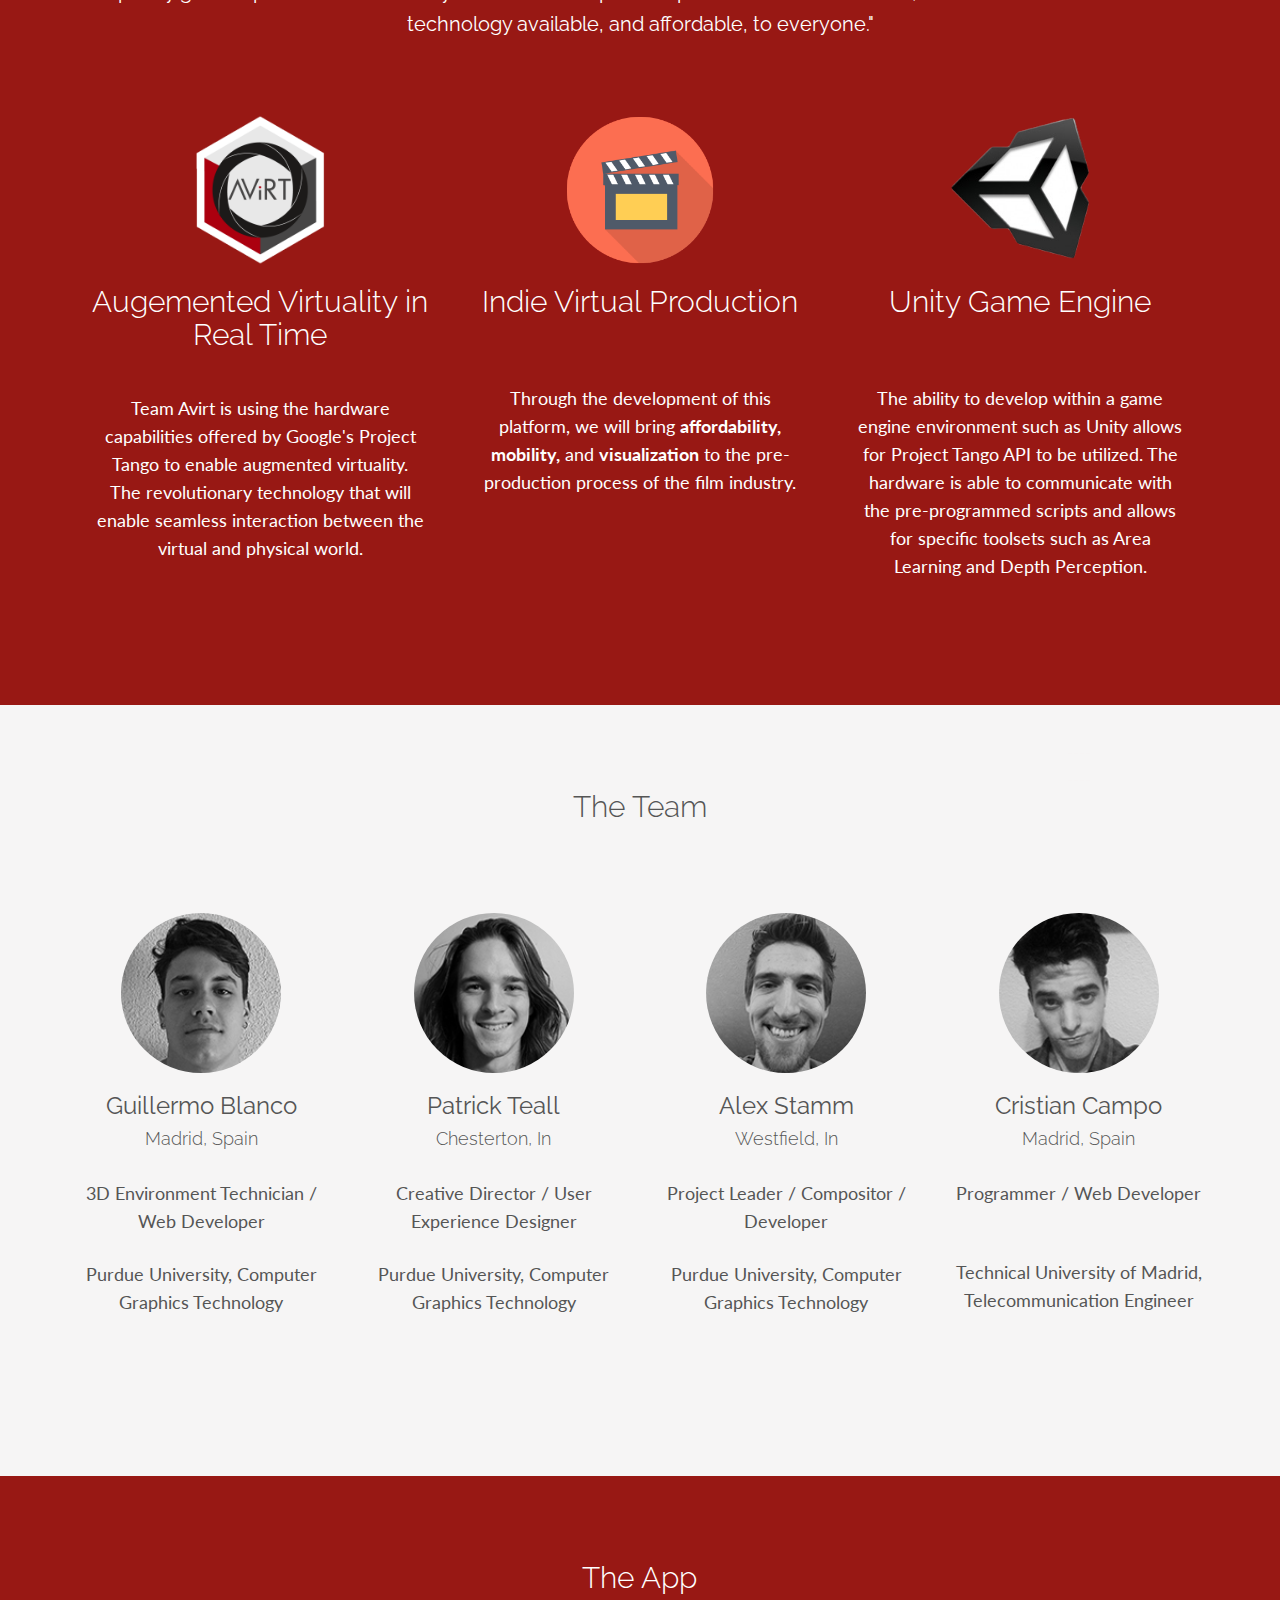
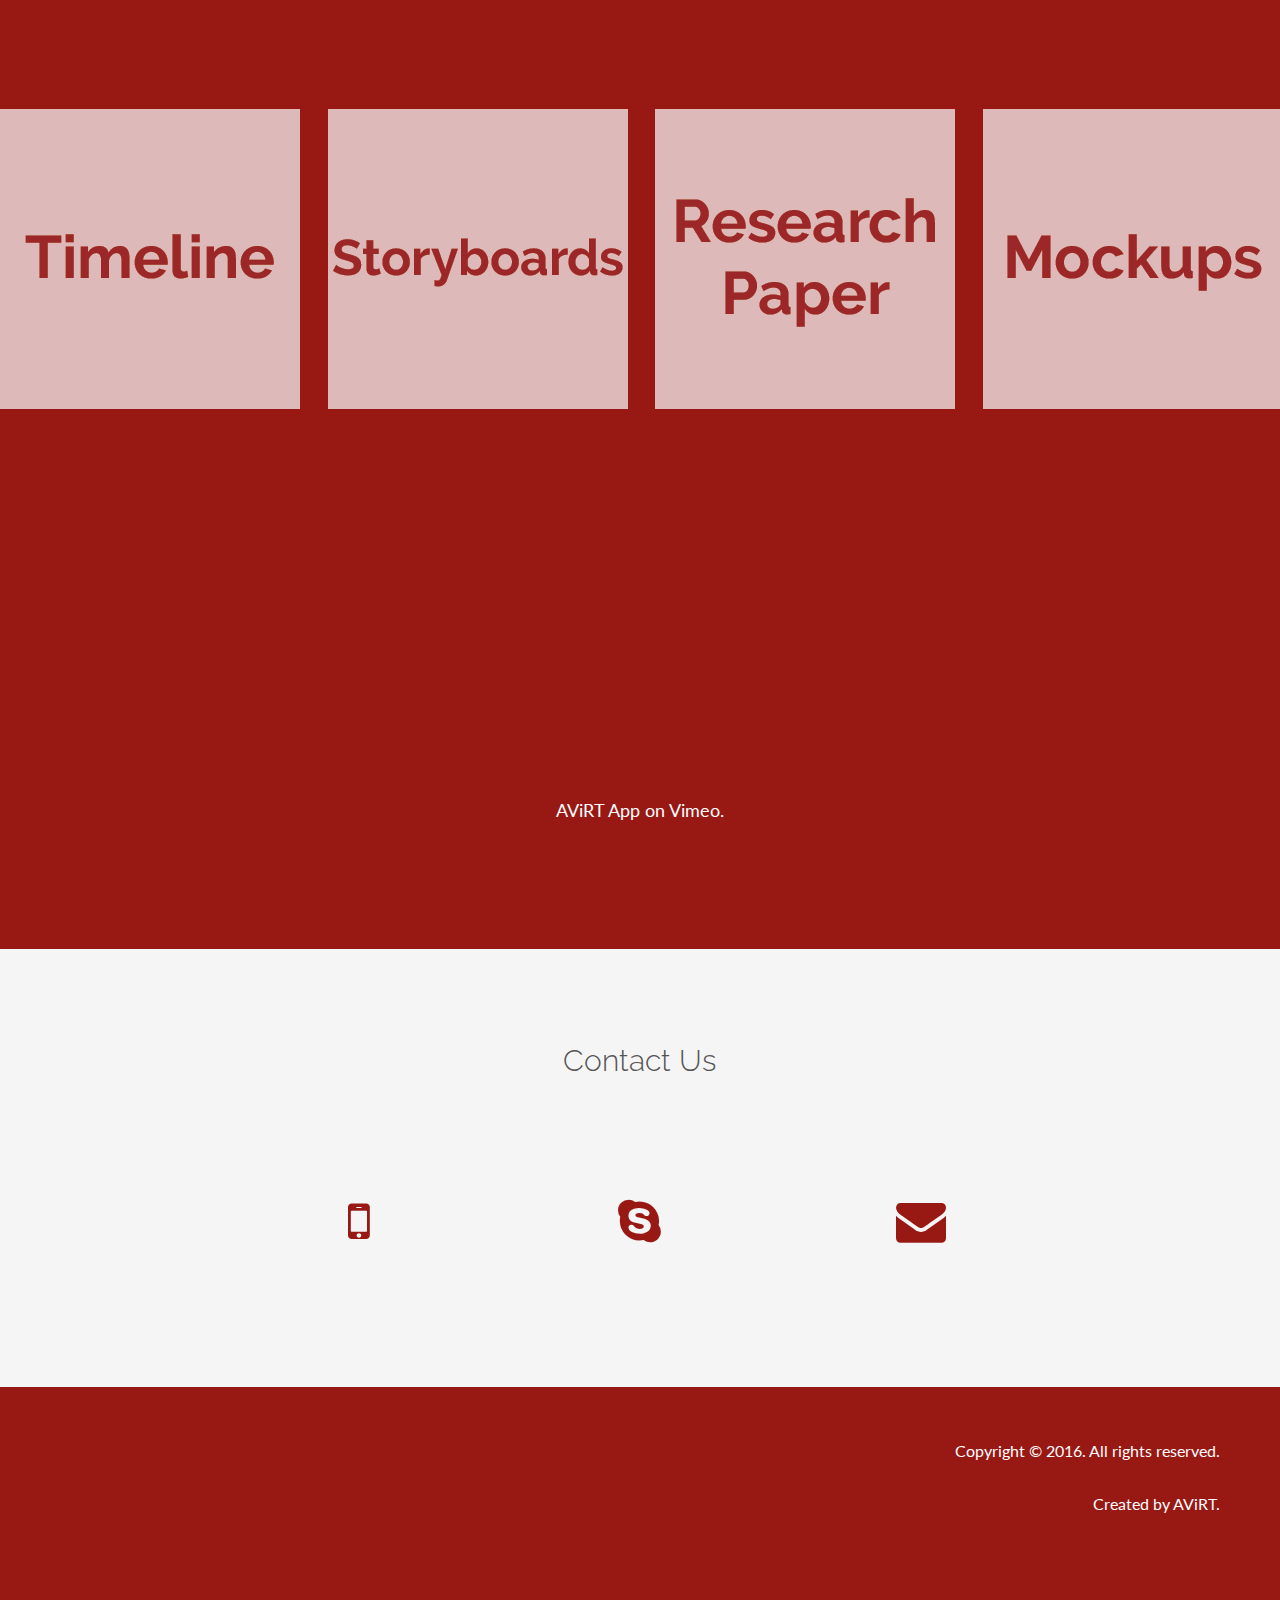
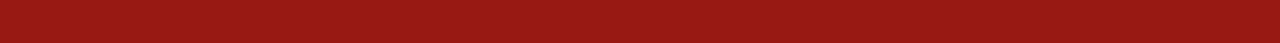
==== commit 2d7b32c3: "Version 1.0" ====
--- a/Final/index.html
+++ b/Final/index.html
@@ -201,7 +201,7 @@
 			</div>
 		</div>
 		<div class="row mt centered">
-			<iframe id="video" src="https://player.vimeo.com/video/155261755" width="500" height="281" frameborder="0" webkitallowfullscreen mozallowfullscreen allowfullscreen></iframe>
+			<iframe id="video" src="https://player.vimeo.com/video/155261755" height="281" frameborder="0" webkitallowfullscreen mozallowfullscreen allowfullscreen></iframe>
 			<p>AViRT App on Vimeo.</p>
 		</div>
 	</div>
@@ -218,7 +218,7 @@
 					<a id="mobileBtn"><i class="fa fa-mobile"></i></a>
 				</div>
 				<div class="col-md-4">
-					<a href="#"><i class="fa fa-skype"></i></a>
+					<a id="skypeBtn"><i class="fa fa-skype"></i></a>
 				</div>
 				<div class="col-md-4">
 					<a id="emailBtn"><i class="fa fa-envelope"></i></a>
@@ -230,7 +230,8 @@
 	<div id="f">
 		<div class="container">
 			<div class="row">
-				<p>All rights reserved. Created by AViRT.</p>
+				<p>Copyright © 2016. All rights reserved.</p>
+				 <p>Created by AViRT.</p>
 			</div>
 		</div>
 	</div>
@@ -358,10 +359,33 @@
             </div>
             <div class="modal-body">
 				<div class="col-lg-12" align="center">
-					<h3>USA: </h3>
+					<h3>USA: +1 (202) 560-2834</h3>
+					<h3>USA: +1 (219) 252-5767</h3>
 				</div>
 				<div class="col-lg-12" align="center">
 					<h3>Spain: +34 628298837 </h3>
+					<h3>Spain: +34 636660399 </h3>
+				</div>
+            </div>
+            <div class="modal-footer" align="center">
+            </div>
+        </div>
+    </div>
+</div>
+
+<div id="avirtSkypeModal" class="modal fade">
+    <div class="modal-dialog">
+        <div class="modal-content" id="email">
+            <div class="modal-header">
+                <button type="button" class="close" data-dismiss="modal" aria-hidden="true">×</button>
+				<h3>Skype with us</h3>
+            </div>
+            <div class="modal-body">
+				<div class="col-lg-12" align="center">
+					<h3>Username: alex-stamm</h3>
+					<h3>Username: patrickteall</h3>
+					<h3>Username: cristiancampo8</h3>
+					<h3>Username: gisfire</h3>
 				</div>
             </div>
             <div class="modal-footer" align="center">
@@ -395,6 +419,9 @@
 		    $("#mobileBtn").click(function(){
 		        $("#avirtMobileModal").modal("toggle");
 		    });
+		    $("#skypeBtn").click(function(){
+		        $("#avirtSkypeModal").modal("toggle");
+		    });
 		});
 	</script>
   </body>
--- a/Final/assets/css/main.css
+++ b/Final/assets/css/main.css
@@ -370,6 +370,7 @@
 	padding-top: 50px;
 	padding-bottom: 100px;
 	margin-bottom: 10px;
+	padding-right: 10px;
 	background-color: #981814;
 }
 
@@ -413,10 +414,11 @@
 
 #video{
 	margin-top: 60px;
+	width: 40%;
 }
 
 #email{
-	width: 30%;
+	min-width: 50%;
 }
 
 #emailImg{
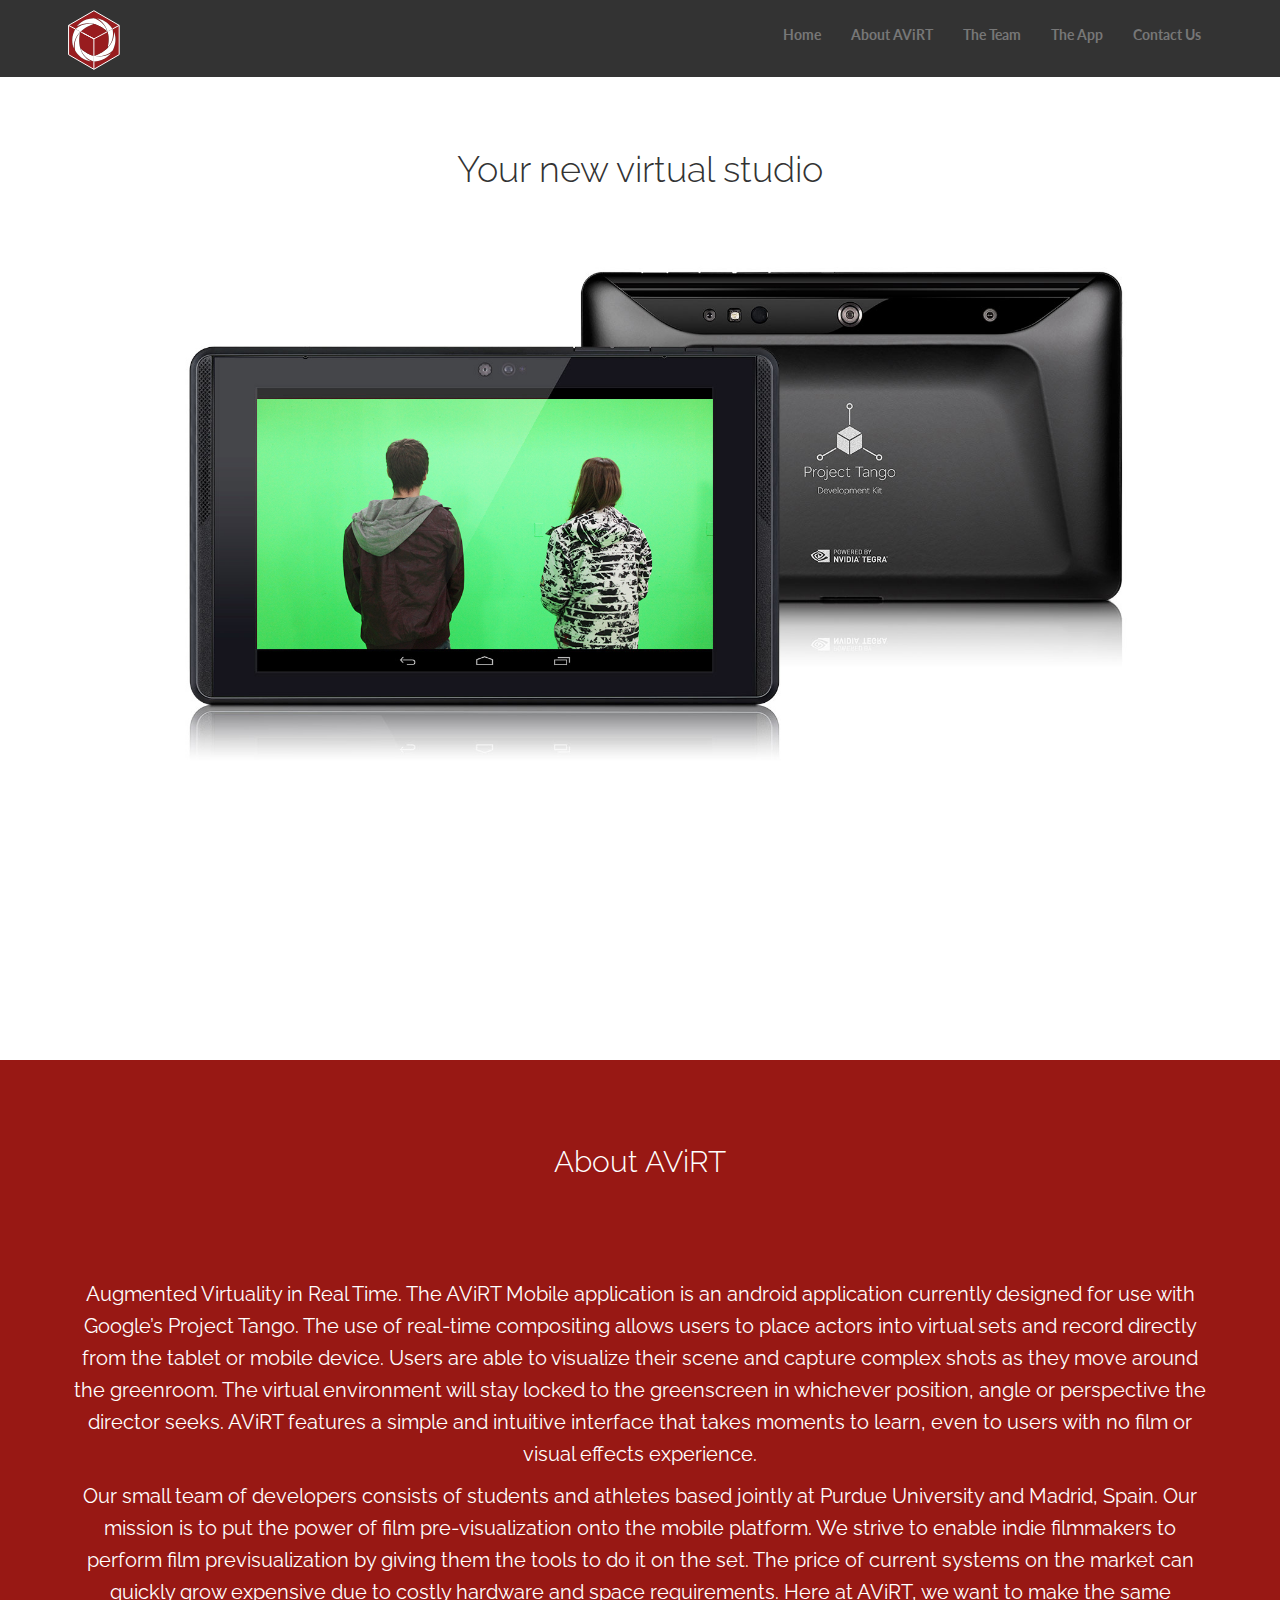
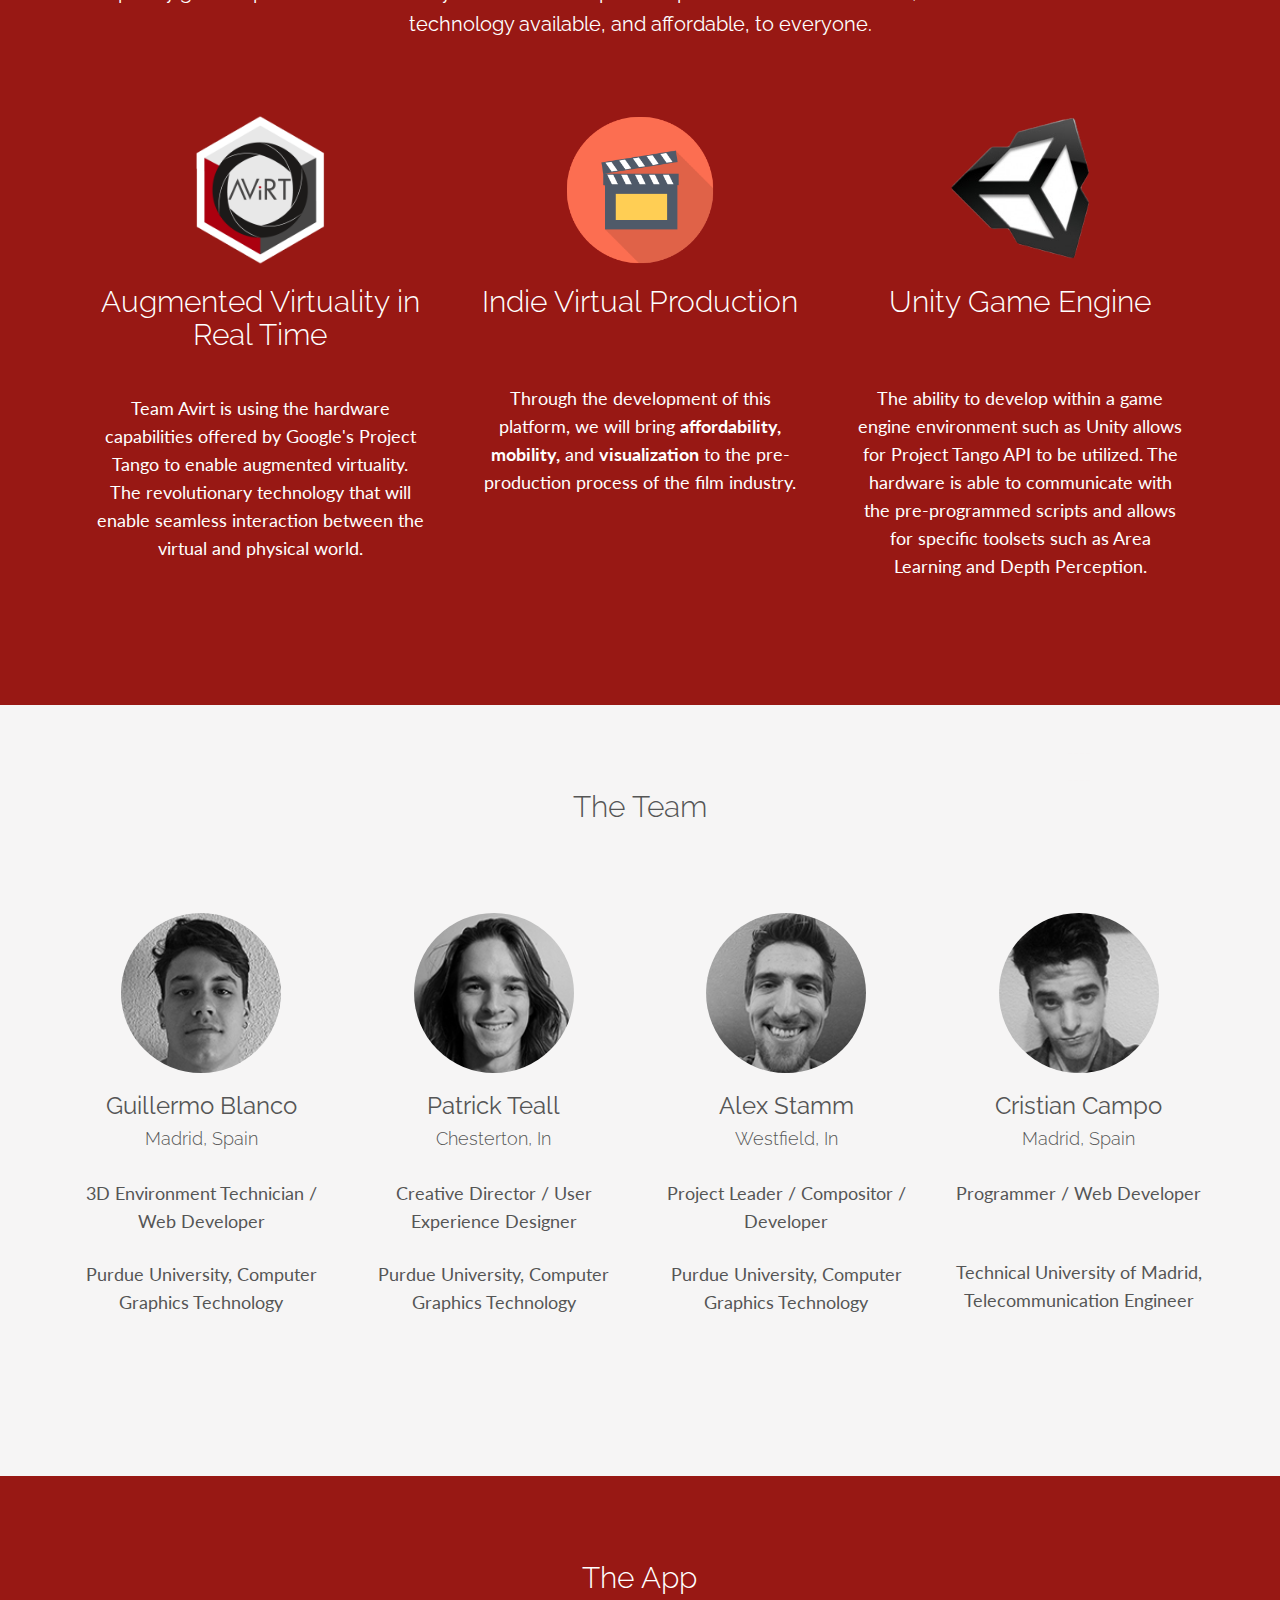
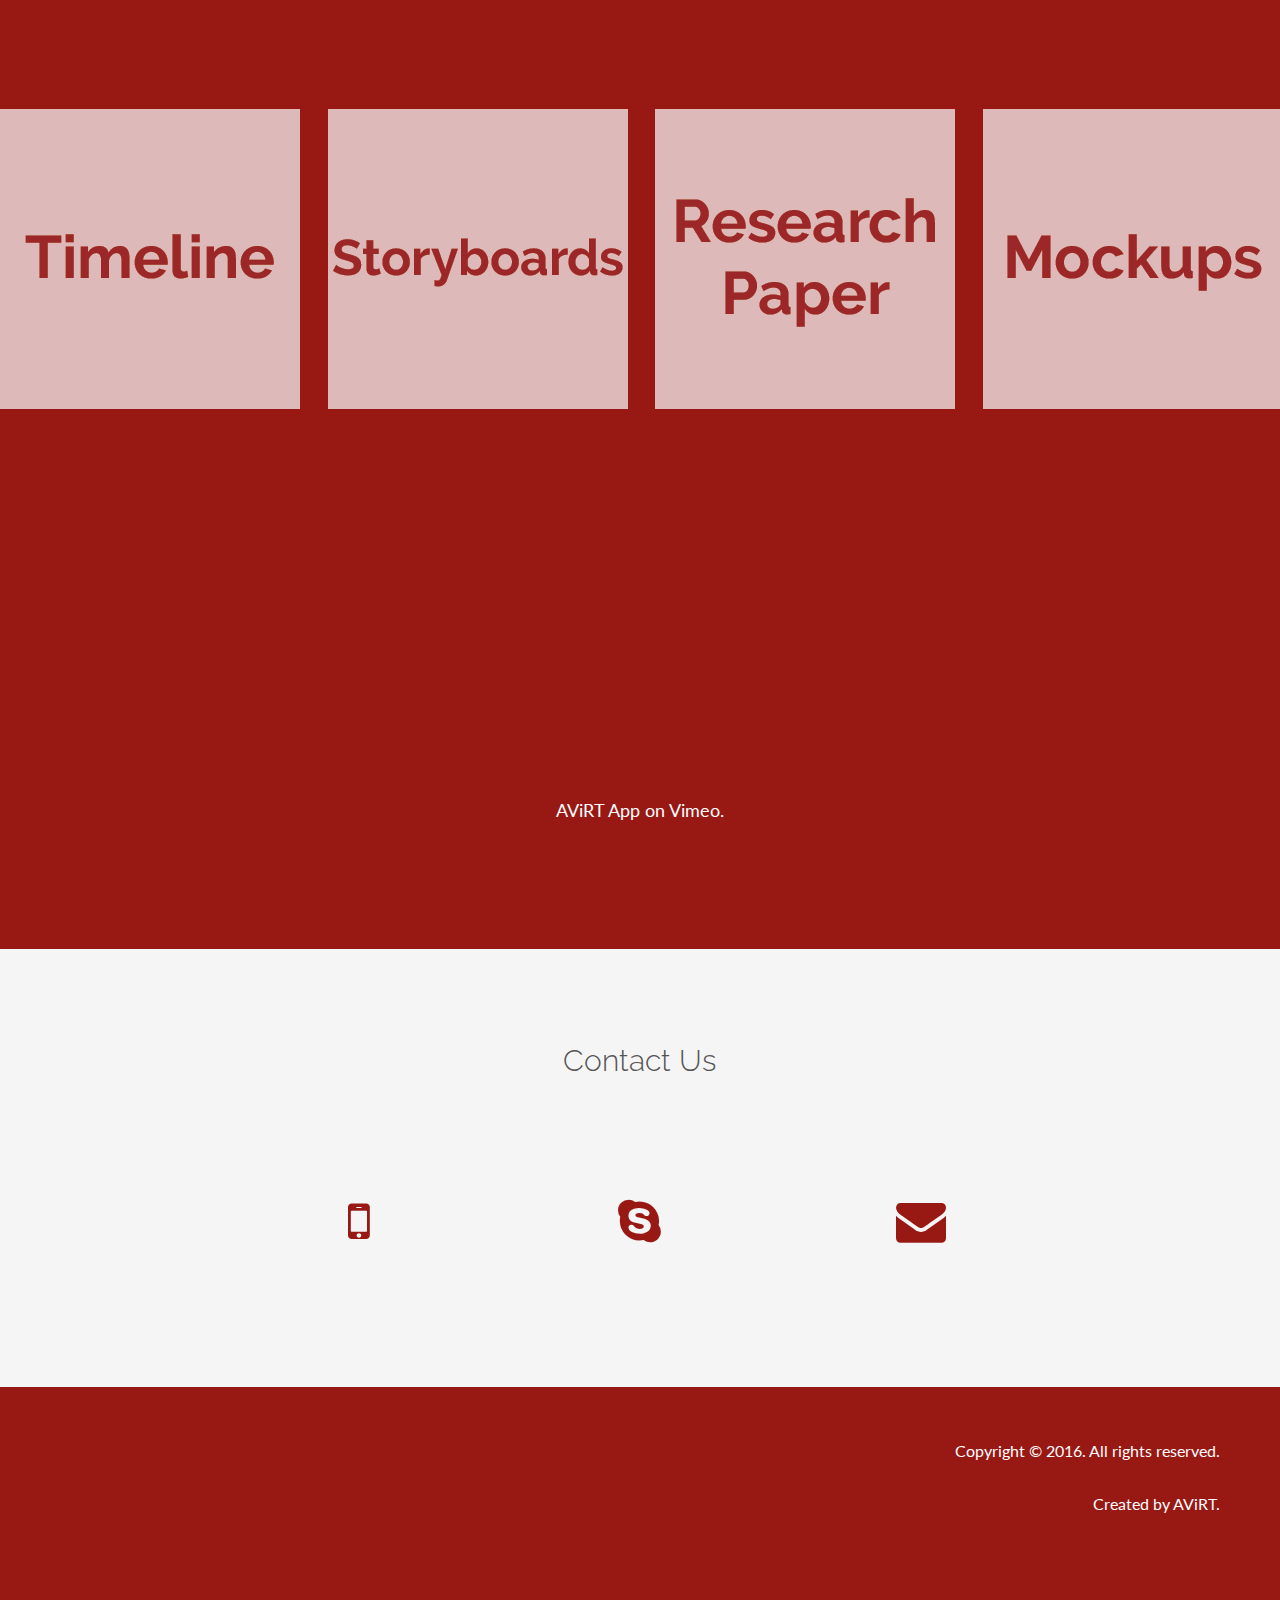
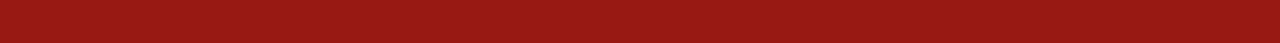
==== commit 867af5dd: "Cambios" ====
--- a/Final/index.html
+++ b/Final/index.html
@@ -86,7 +86,7 @@
 			  <div class="col-lg-12" align="center">
 		    		
 		    		<h4>Augmented Virtuality in Real Time. The AViRT Mobile application is an android application currently designed for use with Google’s Project Tango. The use of real-time compositing allows users to place actors into virtual sets and record directly from the tablet or mobile device. Users are able to visualize their scene and capture complex shots as they move around the greenroom. The virtual environment will stay locked to the greenscreen in whichever position, angle or perspective the director seeks. AViRT features a simple and intuitive interface that takes moments to learn, even to users with no film or visual effects experience.</h4>
-		    		<h4>"Our small team of developers consists of students and athletes based jointly at Purdue University and Madrid, Spain. Our mission is to put the power of film pre-visualization onto the mobile platform. We strive to enable indie filmmakers to perform film previsualization by giving them the tools to do it on the set. The price of current systems on the market can quickly grow expensive due to costly hardware and space requirements. Here at AViRT, we want to make the same technology available, and affordable, to everyone."</h4>
+		    		<h4>Our small team of developers consists of students and athletes based jointly at Purdue University and Madrid, Spain. Our mission is to put the power of film pre-visualization onto the mobile platform. We strive to enable indie filmmakers to perform film previsualization by giving them the tools to do it on the set. The price of current systems on the market can quickly grow expensive due to costly hardware and space requirements. Here at AViRT, we want to make the same technology available, and affordable, to everyone.</h4>
 		      </div>
 
 			</div>
@@ -97,7 +97,7 @@
 		<div class="row" id="about">
         <div class="col-lg-4" align="center">
           <img class="img-circle" src="assets/img/avirt1.png" alt="AViRT Logo" width="150" height="150">
-          <h2 class="about-h2"align="center">Augemented Virtuality in Real Time</h2></br>
+          <h2 class="about-h2"align="center">Augmented Virtuality in Real Time</h2></br>
           <p class="about-p" align="center">Team Avirt is using the hardware capabilities offered by Google's Project Tango to enable augmented virtuality. The revolutionary technology that will enable seamless interaction between the virtual and physical world.</p>
         </div>
 	      <div class="col-lg-4" align="center">
